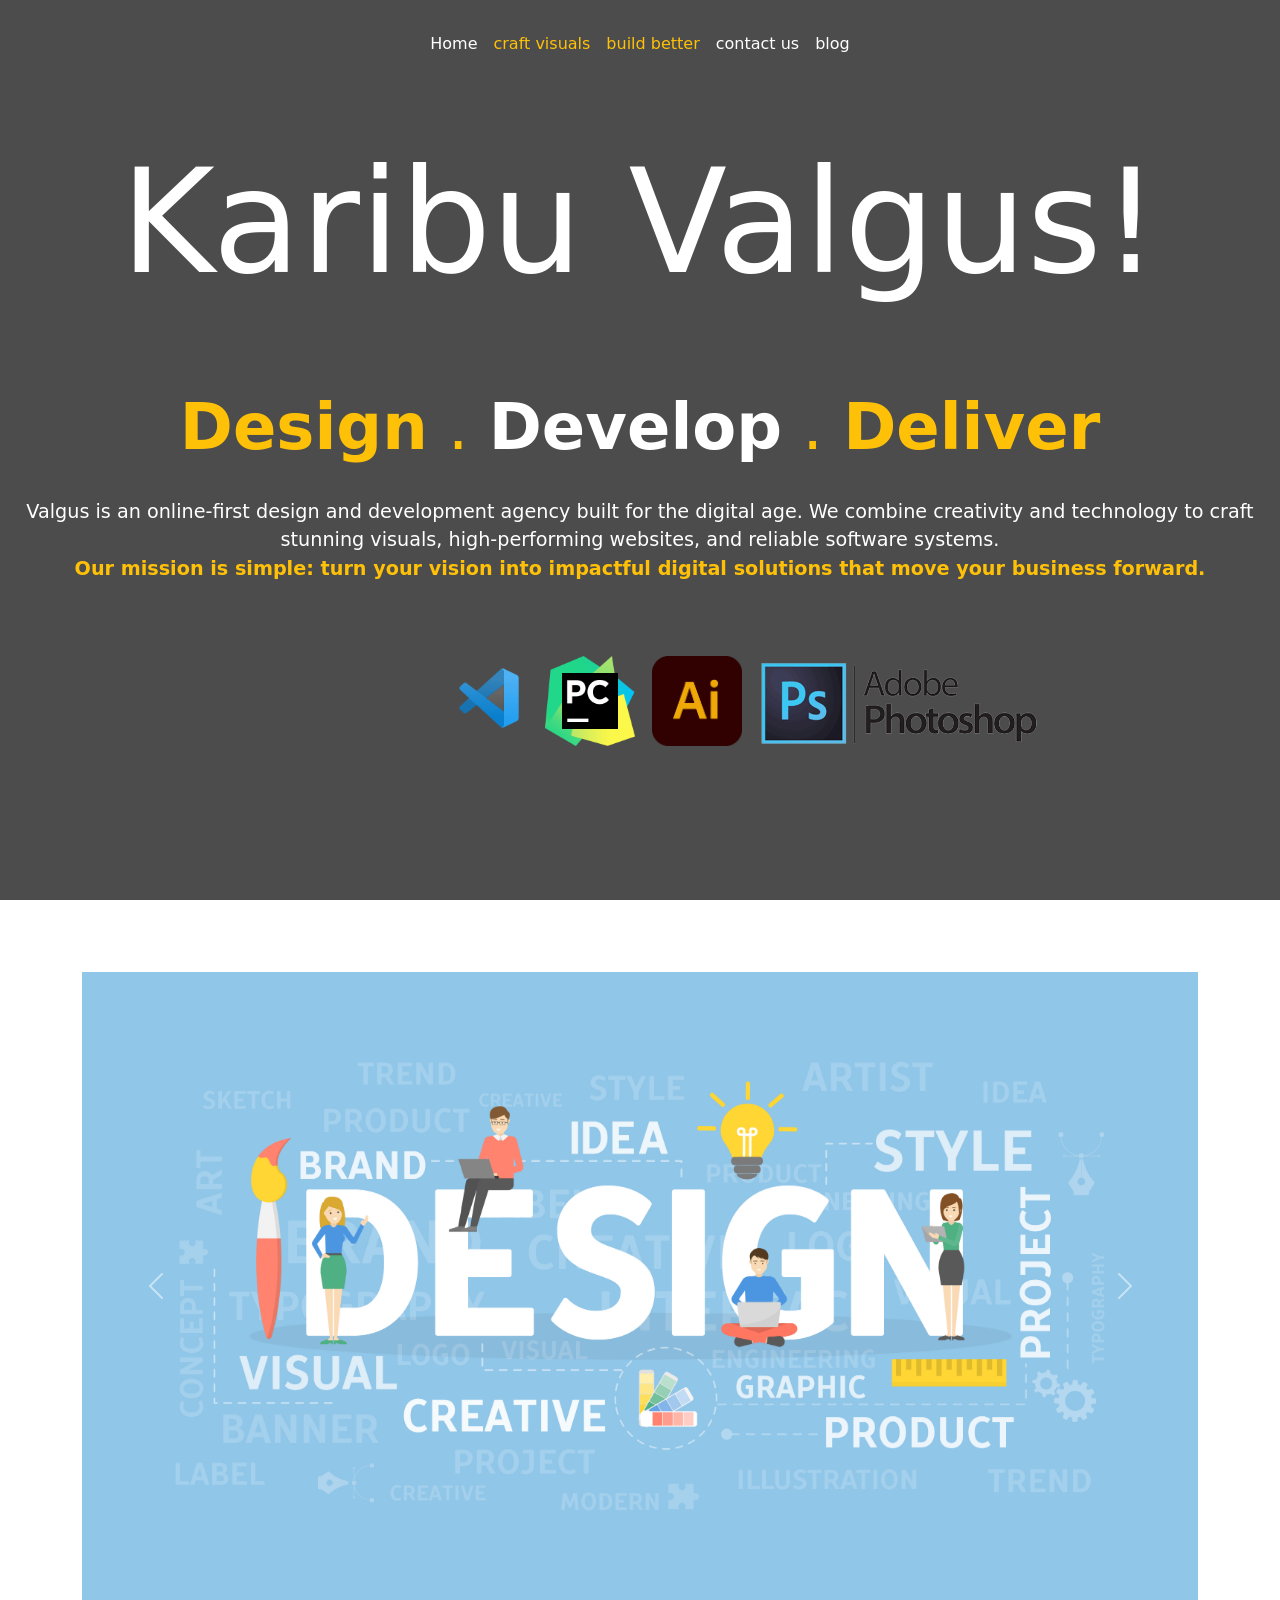
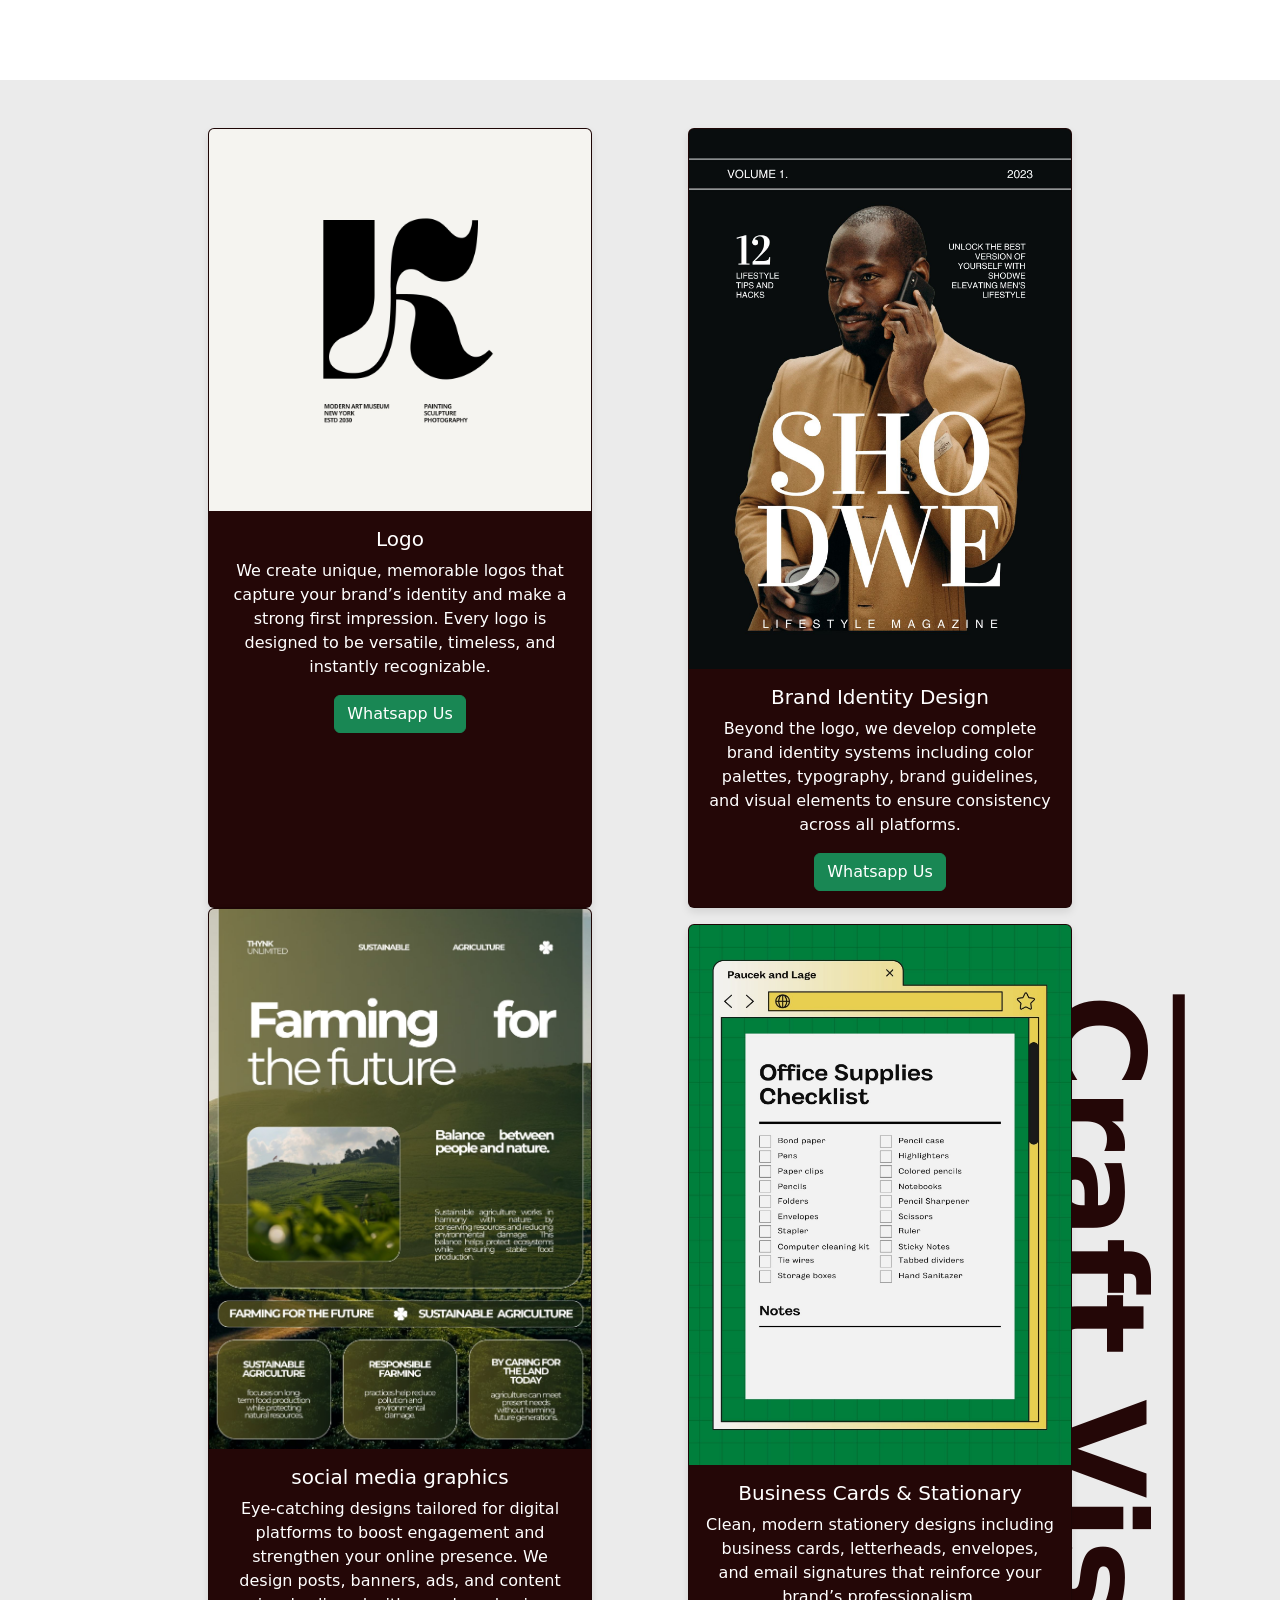
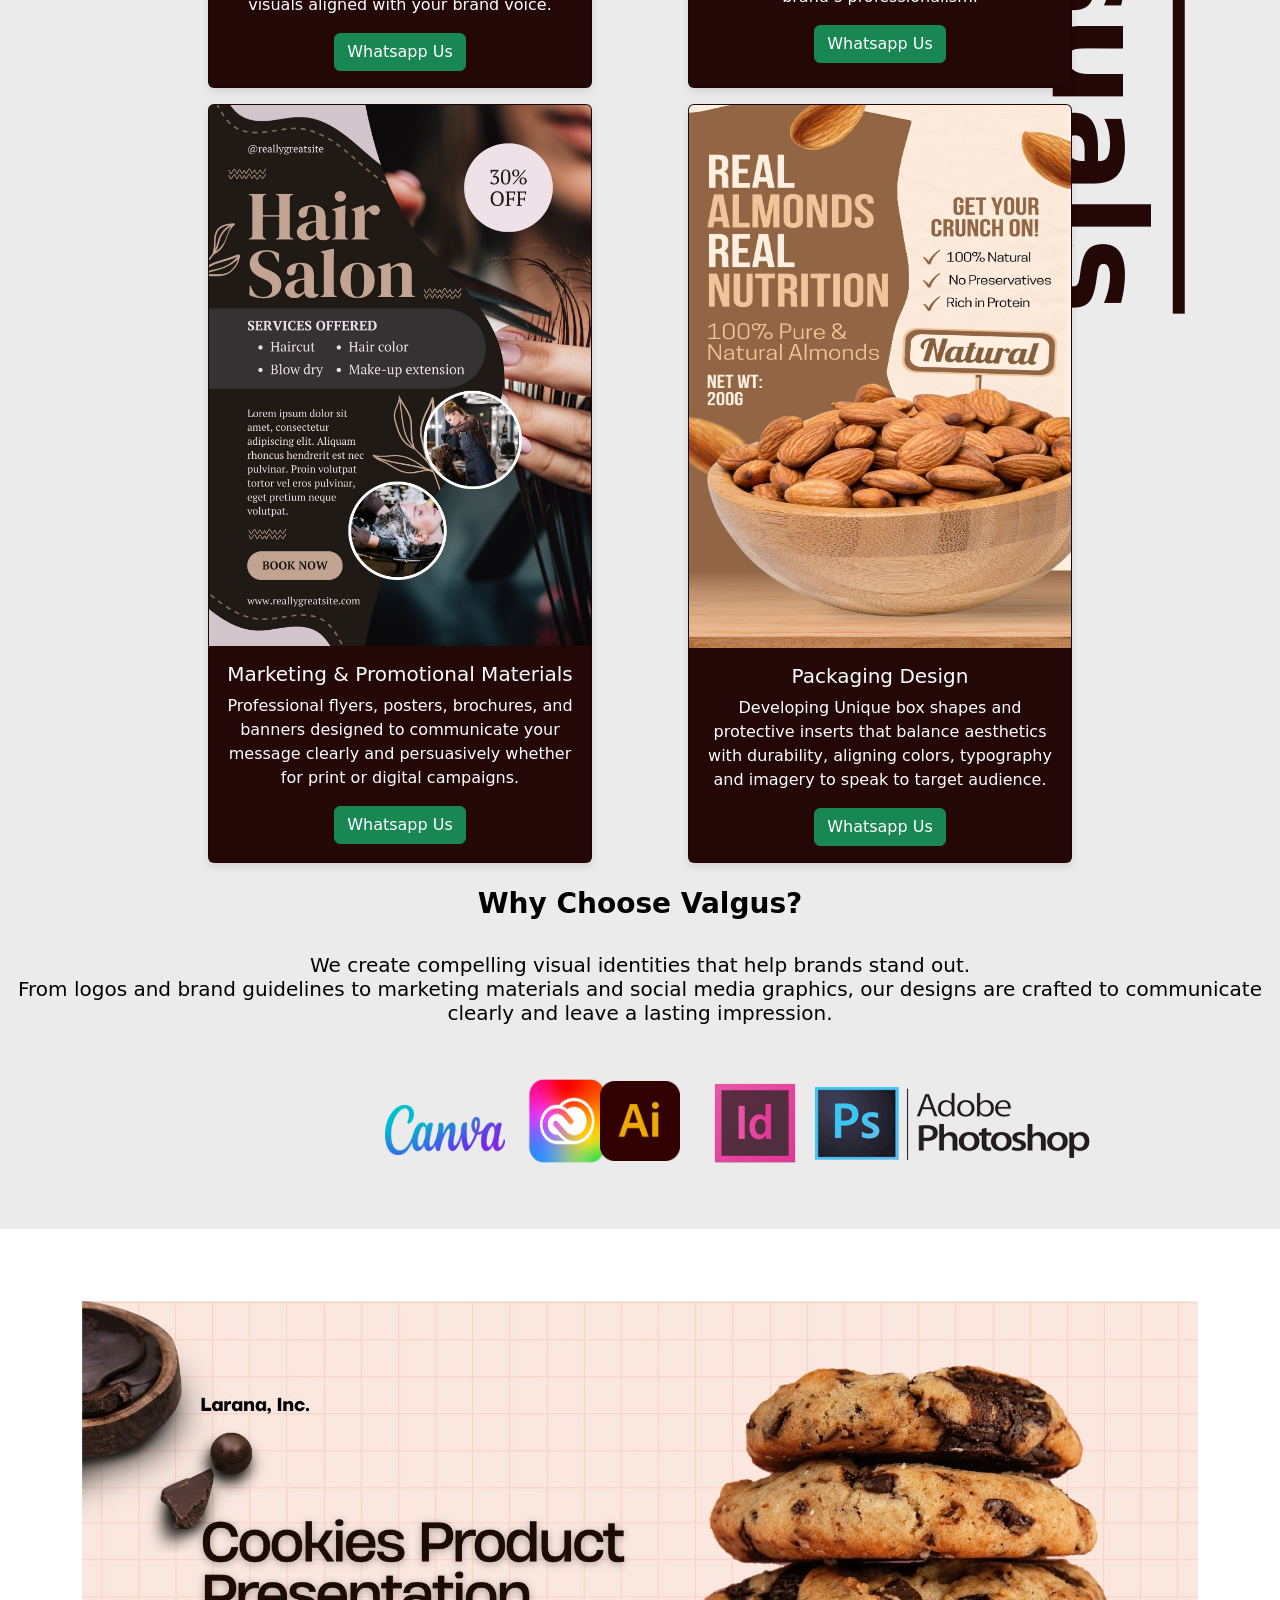
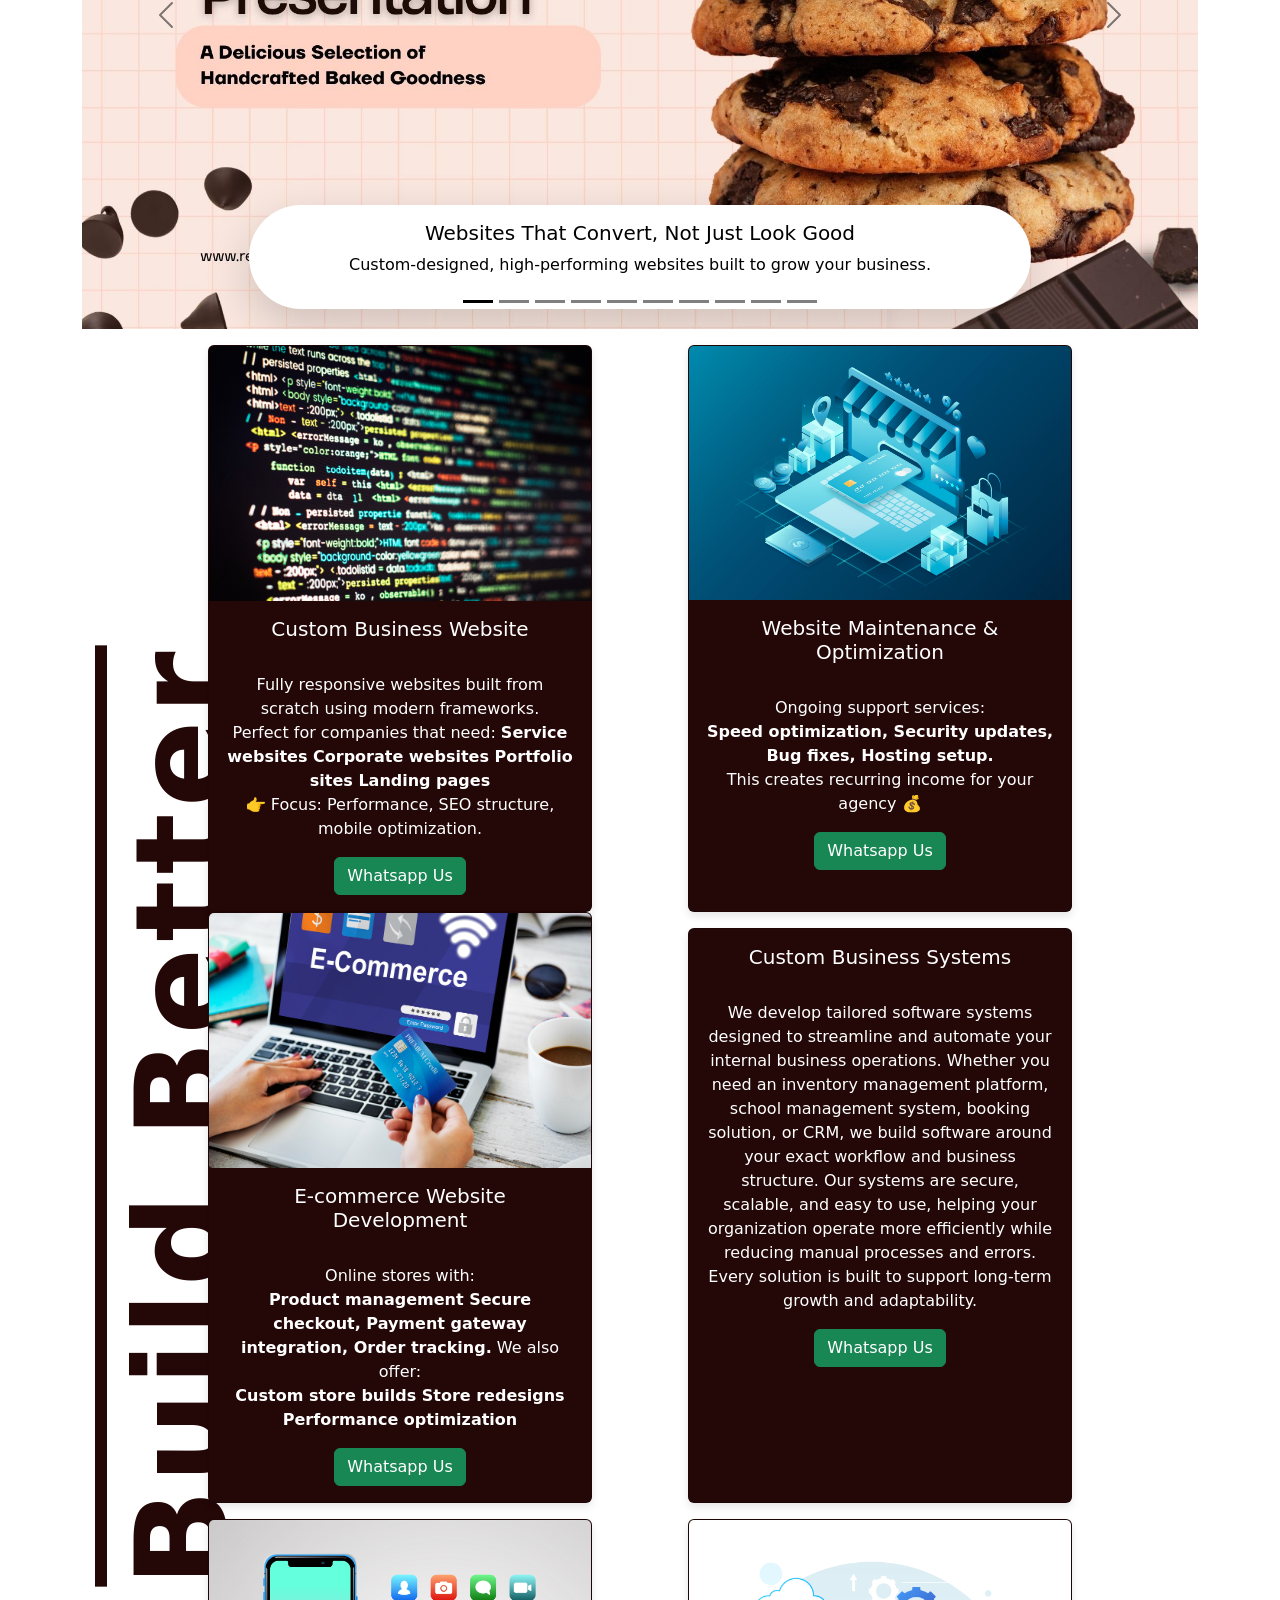
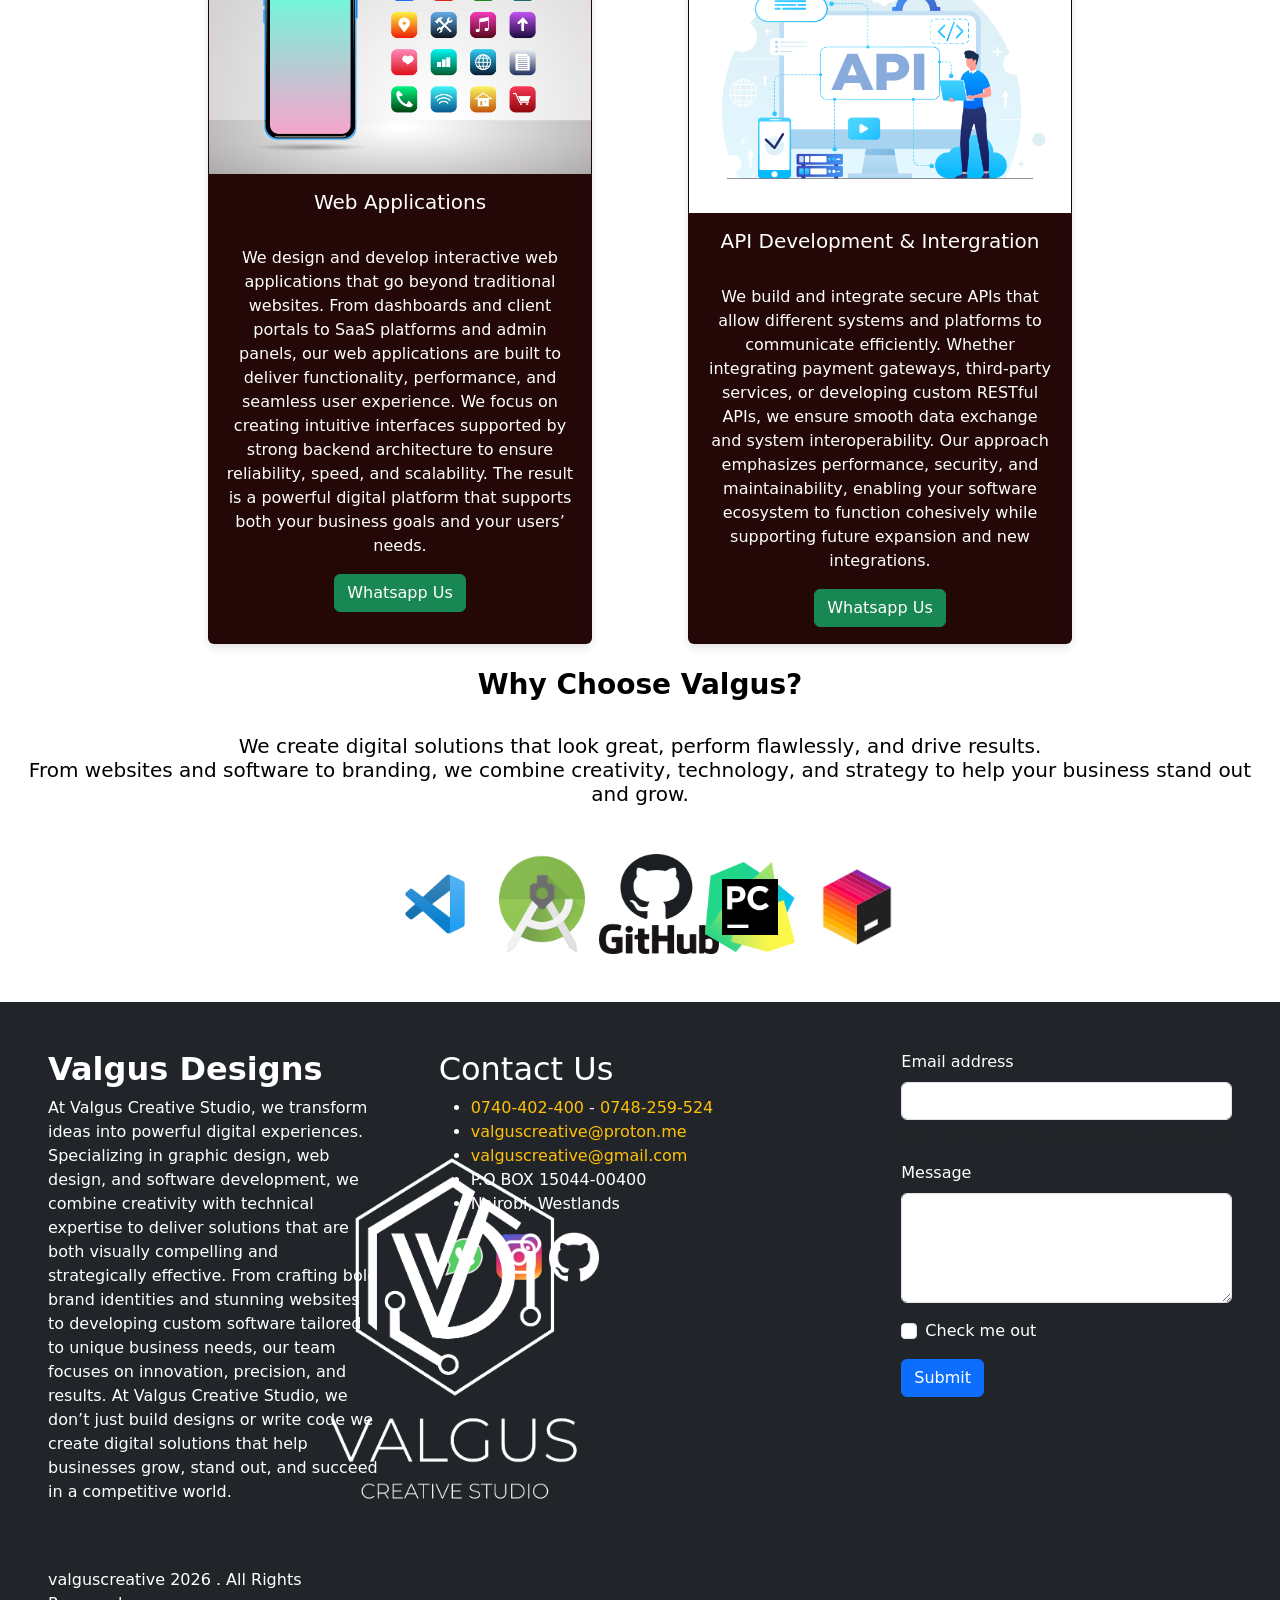
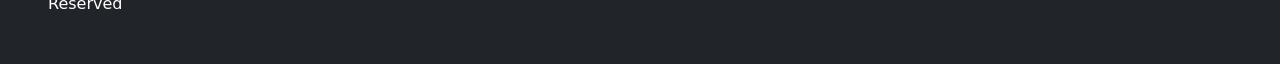
==== index.html @ db0c0e90 "personalweb" ====
<!DOCTYPE html>
<html lang="en">
<head>
    <link rel="stylesheet" href="static/css/bootstrap.min.css">
    <link rel="stylesheet" href="static/css/custom.css">
    <meta charset="UTF-8">
    <meta name="viewport" content="width=device-width, initial-scale=1.0">
    <title>Home</title>
</head>
<link rel="shortcut icon" href="static/images/VALGUS.png" type="image/x-icon">
<body>
    <!-- start of navbar -->
     <div class="container-fluid hero-section text-center" id="home">
     <!-- <div class="container-fluid bg-success text-center"> -->
      <nav class="navbar navbar-expand-lg justify-content-center">
    <button class="navbar-toggler" type="button" data-bs-toggle="collapse" data-bs-target="#navbarSupportedContent" aria-controls="navbarSupportedContent" aria-expanded="false" aria-label="Toggle navigation">
      <span class="navbar-toggler-icon"></span>
    </button>
    <div class="collapse navbar-collapse justify-content-center" id="navbarSupportedContent">
      <ul class="navbar-nav justify-content-center mb-2 mb-lg-0 mt-3">
    
        <li class="nav-item nav-hover">
          <a class="nav-link active text-white" aria-current="page" href="#home">Home</a>
        </li>
        <!-- <li class="nav-item nav-hover">
          <a class="nav-link text-white" href="#home">about us</a>
        </li> -->
      
         <li class="nav-item nav-hover">
          <a class="nav-link text-warning" href="#design">craft visuals</a>
        </li>
        <li class="nav-item nav-hover">
          <a class="nav-link text-warning" href="#develop">build better</a>
        </li>

        <li class="nav-item nav-hover">
          <a class="nav-link text-white" href="#contact">contact us</a>
        </li>

        <li class="nav-item nav-hover">
          <a class="nav-link text-white" href="vblog.html">blog</a>
        </li>
        
        
      </ul>
      <!-- <form class="d-flex" role="search">
        <input class="form-control me-2" type="search" placeholder="Search" aria-label="Search"/>
        <button class="btn btn-outline-light" type="submit">Search</button>
      </form> -->
    </div>

</nav>
</nav>

    <!-- end of navbar -->
    
  <!-- <div class="container-fluid mt-3 text-black bg-light text-center py-5 title-cus"> -->
                <h1>Karibu Valgus!<h1>
                <h3 class="text-warning"><b>Design</b> . <b class="text-white">Develop</b> . <b>Deliver</b></h3><br>
                <p>Valgus is an online-first design and development agency built for the digital age.
                We combine creativity and technology to craft stunning visuals, high-performing websites, and reliable software systems. <br> <b class="text-warning"> Our mission is simple: turn your vision into impactful digital solutions that move your business forward.</b></p><br><br>
                         
        <div class="row justify-content-center">
            
            <div class="col-1 text-black text-center">
                <img src="static/images/pngegg (6).png" alt="" width="100px" height="100px">
            </div>

               <div class="col-1 text-black text-center mt-2">
                <img src="static/images/pngegg (4).png" alt="" width="90px" height="90px">
            </div>

             <div class="col-1 text-black text-center mt-2">
                <img src="static/images/Adobe-Illustrator-Icon-PNG.png" alt="" width="90px" height="90px">
            </div>

             <div class="col-1 text-black text-center">
                <img src="static/images/toppng.com-photoshop-adobe-branding-icon-png-500x200.png" alt="" width="280px" height="110px">
            </div>
            
            </div>

</div>
        </div>
        </div>
        </div>

        <div class="container-fluid bg-white text-white text-center p-5">
      <div id="carouselid" class="container carousel slide mt-2 py-3 pointer event h-100" data-bs-ride="carousel">
  <div class="carousel-inner">
     <div class="carousel-item">
    <img src="static/images/11753807_4811583.jpg" class="d-block w-100" alt="..." width="100%" height="auto">
    </div>

      <div class="carousel-item">
    <img src="static/images/Light Beige Sleek and Simple Blogger Personal Website.jpg" class="d-block w-100" alt="..." width="100%" height="auto">
    </div>

    <div class="carousel-item active">
      <img src="static/images/29243112_design.jpg" class="d-block w-100" alt="..." width="100%" height="auto">
    </div>
    
      <!-- <div class="carousel-item">
    <img src="static/images/120035.jpg" class="d-block w-100" alt="..." width="100%" height="auto">
    </div> -->

    

   
 
  </div>
  <button class="carousel-control-prev" type="button" data-bs-target="#carouselExampleAutoplaying" data-bs-slide="prev">
    <span class="carousel-control-prev-icon" aria-hidden="true"></span>
    <span class="visually-hidden">Previous</span>
  </button>
  <button class="carousel-control-next" type="button" data-bs-target="#carouselExampleAutoplaying" data-bs-slide="next">
    <span class="carousel-control-next-icon" aria-hidden="true"></span>
    <span class="visually-hidden">Next</span>
  </button>
  <!-- <button class="carousel-control-pause" type="button" data-bs-target="#carouselExampleAutoplaying" data-bs-slide="next">
    <span class="carousel-control-next-icon" aria-hidden="true"></span>
    <span class="visually-hidden">Next</span>
  </button> -->
  </div>
        </div>

   

  <section>
            <div class="container-fluid mt-3 text-black cus-bg text-center py-5 position-relative" id="design">
              
                <h2 class="vertical-title">Craft Visuals</h2>
        
        <div class="row d-flex justify-content-center">
        
  <div class="col-sm-12 mb-3 mb-sm-0 px-5" style="width: 30rem;">
    <div class="card my-card h-100 bg-maroon text-white">
  <img src="static/images/Black White Minimal Simple Bold  Modern Professional Photography Letter K Museum Logo.jpg" class="card-img-top" alt="">
      <div class="card-body">
        <h5 class="card-title">Logo</h5>
        <p class="card-text">We create unique, memorable logos that capture your brand’s identity and make a strong first impression. Every logo is designed to be versatile, timeless, and instantly recognizable.</p>
        <a href="https://wa.me/254740402400" target="_blank" class="btn btn-success">Whatsapp Us</a>
      </div>
    </div>
    </div>
  
   <div class="col-sm-12 mb-3 mb-sm-0 px-5" style="width: 30rem;">
    <div class="card my-card h-100 bg-maroon text-white">
  <img src="static/images/Black and White Fashion Magazine Cover.jpg" class="card-img-top" alt="">
      <div class="card-body">
        <h5 class="card-title">Brand Identity Design</h5>
        <p class="card-text">Beyond the logo, we develop complete brand identity systems including color palettes, typography, brand guidelines, and visual elements to ensure consistency across all platforms.</p>
        <a href="https://wa.me/254740402400" target="_blank" class="btn btn-success">Whatsapp Us</a>
      </div>
      </div>
    </div>
  

   <div class="col-sm-12 mb-3 mb-sm-0 px-5" style="width: 30rem;">
    <div class="card my-card h-100 bg-maroon text-white">
  <img src="static/images/White and Green Modern Agriculture Poster .jpg" class="card-img-top" alt="">
      <div class="card-body">
        <h5 class="card-title">social media graphics</h5>
        <p class="card-text">Eye-catching designs tailored for digital platforms to boost engagement and strengthen your online presence. We design posts, banners, ads, and content visuals aligned with your brand voice.</p>
        <a href="https://wa.me/254740402400" target="_blank" class="btn btn-success">Whatsapp Us</a>
      </div>
    </div>
  </div>
  <div class="col-sm-12 mt-3 mb-sm-0 px-5" style="width: 30rem;">
    <div class="card my-card h-100 bg-maroon text-white">
  <img src="static/images/White Black Modern with Grid Background Stationary Checklist.jpg" class="card-img-top" alt="">
      <div class="card-body">
        <h5 class="card-title">Business Cards & Stationary</h5>
        <p class="card-text">Clean, modern stationery designs including business cards, letterheads, envelopes, and email signatures that reinforce your brand’s professionalism.</p>
        <a href="https://wa.me/254740402400" target="_blank" class="btn btn-success">Whatsapp Us</a>
      </div>
    </div>
  </div>
  
   <div class="col-sm-12 mt-3 mb-sm-0 px-5" style="width: 30rem;">
    <div class="card my-card h-100 bg-maroon text-white">
  <img src="static/images/Brown and White Modern Hair Salon Flyer.jpg" class="card-img-top" alt="">
      <div class="card-body">
        <h5 class="card-title">Marketing & Promotional Materials</h5>
        <p class="card-text">Professional flyers, posters, brochures, and banners designed to communicate your message clearly and persuasively whether for print or digital campaigns.</p>
        <a href="https://wa.me/254740402400" target="_blank" class="btn btn-success">Whatsapp Us</a>
      </div>
    </div>
  </div>

   <div class="col-sm-12 mt-3 mb-sm-0 px-5" style="width: 30rem;">
    <div class="card my-card h-100 bg-maroon text-white">
  <img src="static/images/Brown Simple Almonds Resealable Pouch.jpg" class="card-img-top" alt="" height="543rem">
      <div class="card-body">
        <h5 class="card-title">Packaging Design</h5>
        <p class="card-text">Developing Unique box shapes and protective inserts that balance aesthetics with durability, aligning colors, typography and imagery to speak to target audience.</p>
        <a href="https://wa.me/254740402400" target="_blank" class="btn btn-success">Whatsapp Us</a>
      </div>
    </div>
  </div>
  </div><br>
  <h3> <b>Why Choose Valgus?</b></h3><br>
  <h5>We create compelling visual identities that help brands stand out. <br>From logos and brand guidelines to marketing materials and social media graphics, our designs are crafted to communicate clearly and leave a lasting impression.</h5><br>
     <div class="row justify-content-center">


              <div class="col-1 mt-5">
                <img src="static/images/pngegg (5).png" alt="" width="120px" height="50px">
            </div>
            
            <div class="col-1 mt-1">
                <img src="static/images/Adobe-Creative-Cloud-Logo-PNG.png" alt="" width="150px" height="120px">
            </div>

             <div class="col-1 mt-4">
                <img src="static/images/Adobe-Illustrator-Icon-PNG.png" alt="" width="80px" height="80px">
            </div>

            <!-- <div class="col-1 mt-3">
                <img src="static/images/pngwing.com.png" alt="" width="90px" height="90px">
            </div> -->

            <div class="col-1 mt-3">
                <img src="static/images/toppng.com-indesign-cs6-vector-logo-400x400.png" alt="" width="100px" height="100px">
            </div>

             <div class="col-1 mt-3">
                <img src="static/images/toppng.com-photoshop-adobe-branding-icon-png-500x200.png" alt="" width="280px" height="100px">
            </div>
            
            </div>
  </div>
  </section>
  
  <div class="container-fluid text-black bg-white text-center py-5 position-relative" id="develop">
                <h2 class="vertical-title2">Build Better</h2>
    
    <div id="carouselid" class="container carousel slide mt-2 py-3 pointer event" data-bs-ride="carousel">
      <div id="carouselExampleCaptions" class="carousel carousel-dark slide">
  <div class="carousel-indicators">
    <button type="button" data-bs-target="#carouselExampleCaptions" data-bs-slide-to="0" class="active" aria-current="true" aria-label="Slide 1"></button>
    <button type="button" data-bs-target="#carouselExampleCaptions" data-bs-slide-to="1" aria-label="Slide 2"></button>
    <button type="button" data-bs-target="#carouselExampleCaptions" data-bs-slide-to="2" aria-label="Slide 3"></button>
    <button type="button" data-bs-target="#carouselExampleCaptions" data-bs-slide-to="3" aria-label="Slide 4"></button>
    <button type="button" data-bs-target="#carouselExampleCaptions" data-bs-slide-to="4" aria-label="Slide 5"></button>
    <button type="button" data-bs-target="#carouselExampleCaptions" data-bs-slide-to="5" aria-label="Slide 6"></button>
    <button type="button" data-bs-target="#carouselExampleCaptions" data-bs-slide-to="6" aria-label="Slide 7"></button>
    <button type="button" data-bs-target="#carouselExampleCaptions" data-bs-slide-to="7" aria-label="Slide 8"></button>
    <button type="button" data-bs-target="#carouselExampleCaptions" data-bs-slide-to="8" aria-label="Slide 9"></button>
    <button type="button" data-bs-target="#carouselExampleCaptions" data-bs-slide-to="9" aria-label="Slide 10"></button>
  </div>
  <div class="carousel-inner">
    <div class="carousel-item active">
      <img src="static/images/Brown Playful Cookies Product Presentation/1.jpg" class="d-block w-100" alt="...">
      <div class="carousel-caption d-none d-md-block text-black bg-white p-3 rounded-pill shadow-lg">
        <h5>Websites That Convert, Not Just Look Good</h5>
        <p>Custom-designed, high-performing websites built to grow your business.</p>
      </div>
    </div>
    <div class="carousel-item">
      <img src="static/images/Brown Playful Cookies Product Presentation/2.jpg" class="d-block w-100" alt="...">
      <div class="carousel-caption d-none d-md-block text-black bg-white p-3 rounded-pill shadow-lg">
        <h5>Powerfull First Impressions</h5>
        <p>Clean, modern homepage layouts designed to capture attention in seconds.</p>
      </div>
    </div>
    <div class="carousel-item">
      <img src="static/images/Brown Playful Cookies Product Presentation/3.jpg" class="d-block w-100" alt="...">
      <div class="carousel-caption d-none d-md-block text-black bg-white p-3 rounded-pill shadow-lg">
        <h5>Build Trust through Story Telling</h5>
        <p>Strategic About pages that communicate your mission, values, and credibility./p>
      </div>
    </div>
     <div class="carousel-item">
      <img src="static/images/Brown Playful Cookies Product Presentation/4.jpg" class="d-block w-100" alt="...">
      <div class="carousel-caption d-none d-md-block text-black bg-white p-3 rounded-pill shadow-lg">
        <h5>Clear. Persuasive. Action-Driven</h5>
        <p>Service pages structured to convert visitors into paying clients.</p>
      </div>
    </div>
     <div class="carousel-item">
      <img src="static/images/Brown Playful Cookies Product Presentation/5.jpg" class="d-block w-100" alt="...">
      <div class="carousel-caption d-none d-md-block text-black bg-white p-3 rounded-pill shadow-lg">
        <h5>Seamless Online Shopping Experience</h5>
        <p>Fast, secure, and user-friendly portfolio pages that increase sales.</p>
      </div>
    </div>
     <div class="carousel-item">
      <img src="static/images/Brown Playful Cookies Product Presentation/6.jpg" class="d-block w-100" alt="...">
      <div class="carousel-caption d-none d-md-block text-black bg-white p-3 rounded-pill shadow-lg">
        <h5>Perfect on every Screen</h5>
        <p>Fully responsive websites optimized for mobile, tablet, and desktop.</p>
      </div>
    </div>
     <div class="carousel-item">
      <img src="static/images/Brown Playful Cookies Product Presentation/7.jpg" class="d-block w-100" alt="...">
      <div class="carousel-caption d-none d-md-block text-black bg-white p-3 rounded-pill shadow-lg">
        <h5>Fast Websites win Customers</h5>
        <p>Optimized performance for better user experience and higher Google rankings.</p>
      </div>
    </div>
     <div class="carousel-item">
      <img src="static/images/Brown Playful Cookies Product Presentation/8.jpg" class="d-block w-100" alt="...">
      <div class="carousel-caption d-none d-md-block text-black bg-white p-3 rounded-pill shadow-lg">
        <h5>On-going Support you can rely on</h5>
        <p>Security updates, backups, and technical support handled for you.</p>
      </div>
    </div>
     <div class="carousel-item">
      <img src="static/images/Brown Playful Cookies Product Presentation/9.jpg" class="d-block w-100" alt="...">
      <div class="carousel-caption d-none d-md-block text-black bg-white p-3 rounded-pill shadow-lg">
        <h5>Built to be Found</h5>
        <p>SEO-ready structure that helps your website rank and attract organic traffic.</p>
      </div>
    </div>
     <div class="carousel-item">
      <img src="static/images/Brown Playful Cookies Product Presentation/10.jpg" class="d-block w-100" alt="...">
      <div class="carousel-caption d-none d-md-block text-black bg-white p-3 rounded-pill shadow-lg">
        <h5>Lets Build your Website</h5>
        <p>Ready to elevate your online presence? Let’s create something powerful together.</p>
      </div>
    </div>
  </div>
  <button class="carousel-control-prev" type="button" data-bs-target="#carouselExampleCaptions" data-bs-slide="prev">
    <span class="carousel-control-prev-icon" aria-hidden="true"></span>
    <span class="visually-hidden">Previous</span>
  </button>
  <button class="carousel-control-next" type="button" data-bs-target="#carouselExampleCaptions" data-bs-slide="next">
    <span class="carousel-control-next-icon" aria-hidden="true"></span>
    <span class="visually-hidden">Next</span>
  </button>
  

</div>
</div>


<div class="row d-flex justify-content-center">

   <div class="col-sm-12 mb-3 mb-sm-0 px-5" style="width: 30rem;">
    <div class="card my-card h-100 bg-maroon text-white">
  <img src="static/images/138060.jpg" class="card-img-top" alt="" height="255px">
      <div class="card-body">
        <h5 class="card-title">Custom Business Website</h5><br>
        <p class="card-text">Fully responsive websites built from scratch using modern frameworks. <br>
Perfect for companies that need: <b>
Service websites
Corporate websites
Portfolio sites
Landing pages
</b> <br>

👉 Focus: Performance, SEO structure, mobile optimization.</p>
        <a href="https://wa.me/254740402400" target="_blank" class="btn btn-success">Whatsapp Us</a>
      </div>
    </div>
    </div>

   <div class="col-sm-12 mb-3 mb-sm-0 px-5" style="width: 30rem;">
    <div class="card my-card h-100 bg-maroon text-white">
  <img src="static/images/8626705_3955595.jpg" class="card-img-top" alt="">
      <div class="card-body">
        <h5 class="card-title">Website Maintenance & Optimization</h5><br>
        <p class="card-text">Ongoing support services:<br>
<b>Speed optimization, 
Security updates, 
Bug fixes, 
Hosting setup.</b> <br>This creates recurring income for your agency 💰
</p>
        <a href="https://wa.me/254740402400" target="_blank" class="btn btn-success">Whatsapp Us</a>
      </div>
    </div>
    </div>


  
     <div class="col-sm-12 mb-3 mb-sm-0 px-5" style="width: 30rem;">
    <div class="card my-card h-100 bg-maroon text-white">
  <img src="static/images/127604.jpg" class="card-img-top" alt="">
      <div class="card-body">
        <h5 class="card-title">E-commerce Website Development</h5><br>
        <p class="card-text">Online stores with: <br> <b>
Product management Secure checkout, 
Payment gateway integration, 
Order tracking.</b>
We also offer: <br>
<b>Custom store builds
Store redesigns
Performance optimization</b>
</p>
        <a href="https://wa.me/254740402400" target="_blank" class="btn btn-success">Whatsapp Us</a>
      </div>
    </div>
    </div>
  

  <div class="col-sm-12 mt-3 mb-sm-0 px-5" style="width: 30rem;">
    <div class="card my-card h-100 bg-maroon text-white">
  <img src="static/images/37916065_2210.i039.005.S.m004.c13.data economy isometric.jpg" class="card-img-top" alt="">
      <div class="card-body">
        <h5 class="card-title">Custom Business Systems</h5><br>
        <p class="card-text">We develop tailored software systems designed to streamline and automate your internal business operations. Whether you need an inventory management platform, school management system, booking solution, or CRM, we build software around your exact workflow and business structure. Our systems are secure, scalable, and easy to use, helping your organization operate more efficiently while reducing manual processes and errors. Every solution is built to support long-term growth and adaptability.
</p>
        <a href="https://wa.me/254740402400" target="_blank" class="btn btn-success">Whatsapp Us</a>
      </div>
    </div>
    </div>

   <div class="col-sm-12 mt-3 mb-sm-0 px-5" style="width: 30rem;">
    <div class="card my-card h-100 bg-maroon text-white">
  <img src="static/images/6208007_3213697.jpg" class="card-img-top" alt="">
      <div class="card-body">
        <h5 class="card-title">Web Applications</h5><br>
        <p class="card-text">We design and develop interactive web applications that go beyond traditional websites. From dashboards and client portals to SaaS platforms and admin panels, our web applications are built to deliver functionality, performance, and seamless user experience. We focus on creating intuitive interfaces supported by strong backend architecture to ensure reliability, speed, and scalability. The result is a powerful digital platform that supports both your business goals and your users’ needs.
</p>
        <a href="https://wa.me/254740402400" target="_blank" class="btn btn-success">Whatsapp Us</a>
      </div>
    </div>
    </div>

    <div class="col-sm-12 mt-3 mb-sm-0 px-5" style="width: 30rem;">
    <div class="card my-card h-100 bg-maroon text-white">
  <img src="static/images/25225792_7015995.jpg" class="card-img-top" alt="">
      <div class="card-body">
        <h5 class="card-title">API Development & Intergration</h5><br>
        <p class="card-text">We build and integrate secure APIs that allow different systems and platforms to communicate efficiently. Whether integrating payment gateways, third-party services, or developing custom RESTful APIs, we ensure smooth data exchange and system interoperability. Our approach emphasizes performance, security, and maintainability, enabling your software ecosystem to function cohesively while supporting future expansion and new integrations.
</p>
        <a href="https://wa.me/254740402400" target="_blank" class="btn btn-success">Whatsapp Us</a>
      </div>
    </div>
    </div>

</div><br>
<h3> <b>Why Choose Valgus?</b></h3><br>
  <h5>We create digital solutions that look great, perform flawlessly, and drive results. <br> From websites and software to branding, we combine creativity, technology, and strategy to help your business stand out and grow.</h5><br>
 <div class="row justify-content-center mt-3">
            
            <div class="col-1 text-black text-center">
                <img src="static/images/pngegg (6).png" alt="" width="100px" height="100px">
            </div>

            <div class="col-1 text-black text-center">
                <img src="static/images/ANDROID STUDIO.png" alt="" width="100px" height="100px">
            </div>

             <div class="col-1 text-black text-center">
                <img src="static/images/toppng.com-github-octocat-simplified-icon-1280x1156.png" alt="" width="120px" height="100px">
            </div>

               <div class="col-1 text-black text-center mt-2">
                <img src="static/images/pngegg (4).png" alt="" width="90px" height="90px">
            </div>

             <div class="col-1 text-black text-center mt-2">
                <img src="static/images/icons8-jetbrains-toolbox-100.png" alt="" width="90px" height="90px">
            </div>
            
            </div>

</div>

<div class="container-fluid text-black bg-dark py-5 position-relative" id="contact">
  <h2 class="vertical-title3 text-center"><a href="#home"><img src="static/images/VALGUS.png" alt="" height="350px" width="250px"></a></h2>

  <div class="row d-flex">
    <div class="col-4 mb-3 mb-sm-0 px-5 text-left text-white">
      <h2><b>Valgus Designs</b></h2>
      <p>At Valgus Creative Studio, we transform ideas into powerful digital experiences. Specializing in graphic design, web design, and software development, we combine creativity with technical expertise to deliver solutions that are both visually compelling and strategically effective. From crafting bold brand identities and stunning websites to developing custom software tailored to unique business needs, our team focuses on innovation, precision, and results. At Valgus Creative Studio, we don’t just build designs or write code we create digital solutions that help businesses grow, stand out, and succeed in a competitive world.</p><br><br>
    <footer>valguscreative 2026 . All Rights Reserved</footer>
    </div>
    

    <div class="col-4 mb-3 mb-sm-0 text-left text-white">
     <!-- unordered list -->    
      <h2>Contact Us</h2>
      <ul>
        <li><a href="tel:+254740402400" class="text-warning text-decoration-none">0740-402-400</a> - <a href="tel:+254748259524" class="text-warning text-decoration-none">0748-259-524</a></li>
        <li><a href="mailto:valguscreative@proton.me" class="text-warning text-decoration-none">valguscreative@proton.me</a></li>
        <li><a href="mailto:valguscreative@gmail.com" class="text-warning text-decoration-none">valguscreative@gmail.com</a></li>
        <li>P.O BOX 15044-00400</li>
        <li>Nairobi, Westlands</li>
        
      </ul>
      <a href="https://wa.me/254740402400" target="_blank"><img src="static/images/pngegg (1).png" alt="" height="50px"></a>
      <a href="https://www.instagram.com/valguscreative/" target="_blank"><img src="static/images/instagram (1).png" alt="" height="50px"></a>
      <a href="https://github.com/ommassette" target="_blank"><img src="static/images/pngegg.png" alt="" height="50px"></a>

    </div>
    
    
    <div class="col-4 mb-3 mb-sm-0 px-5 text-left text-white">
      <form>
  <div class="mb-3">
    <label for="exampleInputEmail1" class="form-label">Email address</label>
    <input type="email" class="form-control" id="exampleInputEmail1" aria-describedby="emailHelp">
    <div id="emailHelp" class="form-text">We'll never share your email with anyone else.</div>
  </div>
  <div class="mb-3">
    <label for="message" class="form-label">Message</label>
    <textarea class="form-control" id="message" rows="4" required></textarea>
  </div>
  <div class="mb-3 form-check">
    <input type="checkbox" class="form-check-input" id="exampleCheck1">
    <label class="form-check-label" for="exampleCheck1">Check me out</label>
  </div>
  <button type="submit" class="btn btn-primary">Submit</button>
</form>


    </div>








  </div>

</div>

         
    






    <script src="static/js/bootstrap.bundle.min.js"></script>
</body>
</html>
---- static/css/custom.css ----
.vertical-title {
    position: absolute;       
    right: 0;               
    top: 50%;                
    transform: translateY(-50%); 
    writing-mode: vertical-lr;   
    text-orientation: mixed;    
    font-size: 8rem;           
    font-weight: bold;
    color: rgb(36, 7, 7);
    padding-left: 1rem;   
    text-decoration-line: overline;     
}
.bg-maroon{
    background-color: rgb(36, 7, 7);
}
.nav-hover :hover{
    background-color: rgba(245, 245, 220, 0.4);
}
.title-cus h1{
    font-size: 8rem;
    color: rgb(36, 7, 7);
}
.title-cus p{
font-size: 1.2rem;
}
.title-cus h2{
    font-size: 8rem;
    color: rgb(36, 7, 7);
}
.vertical-title2{
  position: absolute;
  left:0;   
  top: 50%;
  transform: translateY(-50%) rotate(180deg);
  writing-mode: vertical-rl;
  font-size: 8rem;
  font-weight: bold;
  letter-spacing: 6px;
  color: rgb(36, 7, 7);
  text-decoration-line: overline;
}
.vertical-title3{
  position: absolute;       
    right: 0;                  
    top: 50%;                 
    transform: translateY(-50%); 
    writing-mode: vertical-rl;  
    text-orientation: mixed;     
    font-size: 5rem;          
    font-weight: bold;
    color: white;
    margin-right: 700px; 
}

  .my-card {
    
    transition: transform 0.8s ease, box-shadow 0.3s ease;
  
    box-shadow: 0 4px 8px rgba(0,0,0,0.1);
  }

  .my-card:hover {
    
    transform: scale(1.1);
   
    box-shadow: 0 8px 16px rgba(0,0,0,0.2);
   
    z-index: 1;
  }
.hero-section {
    background-image: url("https://cdn.prod.website-files.com/631492df65cd5321245d33e8/64e82e88ad1f15554ee61602_cms%20blog%201.jpg");
    background-size: cover;
    background-position: center;
    background-repeat: no-repeat;
    min-height: 100vh;
    position: relative;
    color: white;
}
.hero-section::before {
    content: "";
    position: absolute;
    top: 0;
    left: 0;
    right: 0;
    bottom: 0;
    background: rgba(0, 0, 0, 0.7); 
    z-index: 1;
}

.hero-section > * {
    position: relative;
    z-index: 2;
}
.navbar {
    background: transparent !important;
}
.hero-section h1{
  font-size: 9rem;
  padding-top: 4rem;
}
.hero-section h3{
  font-size: 4rem;
}
.hero-section p{
  font-size: 1.2rem;
}
.cus-bg{
  background-color: rgba(156, 156, 156, 0.2);
}
.hero-section2 {
    background-size: cover;
    background-position: center;
    background-repeat: no-repeat;
    min-height: 100vh;
    position: relative;
    color: white;
}
.hero-section2::before {
    content: "";
    position: absolute;
    top: 0;
    left: 0;
    right: 0;
    bottom: 0;

    z-index: 1;
}

.hero-section2 > * {
    position: relative;
    z-index: 2;
}
.hero-section2 h1{
  font-size: 5rem;
  padding-top: 1rem;
}
.hero-section2 h3{
  font-size: 3rem;
}
.hero-section2 p{
  font-size: 1.4rem;
}
.nav-hover2 :hover{
    background-color: rgba(0, 0, 0, 0.5);
}
.my-link {
  color: black; /* Default color */
  transition: color 0.3s ease; /* Smooth transition for the color change */
}

.my-link:hover {
  color: orange; /* Color on hover */
}
.blog-text h1{
font-size: 5rem;
color: blue;
}
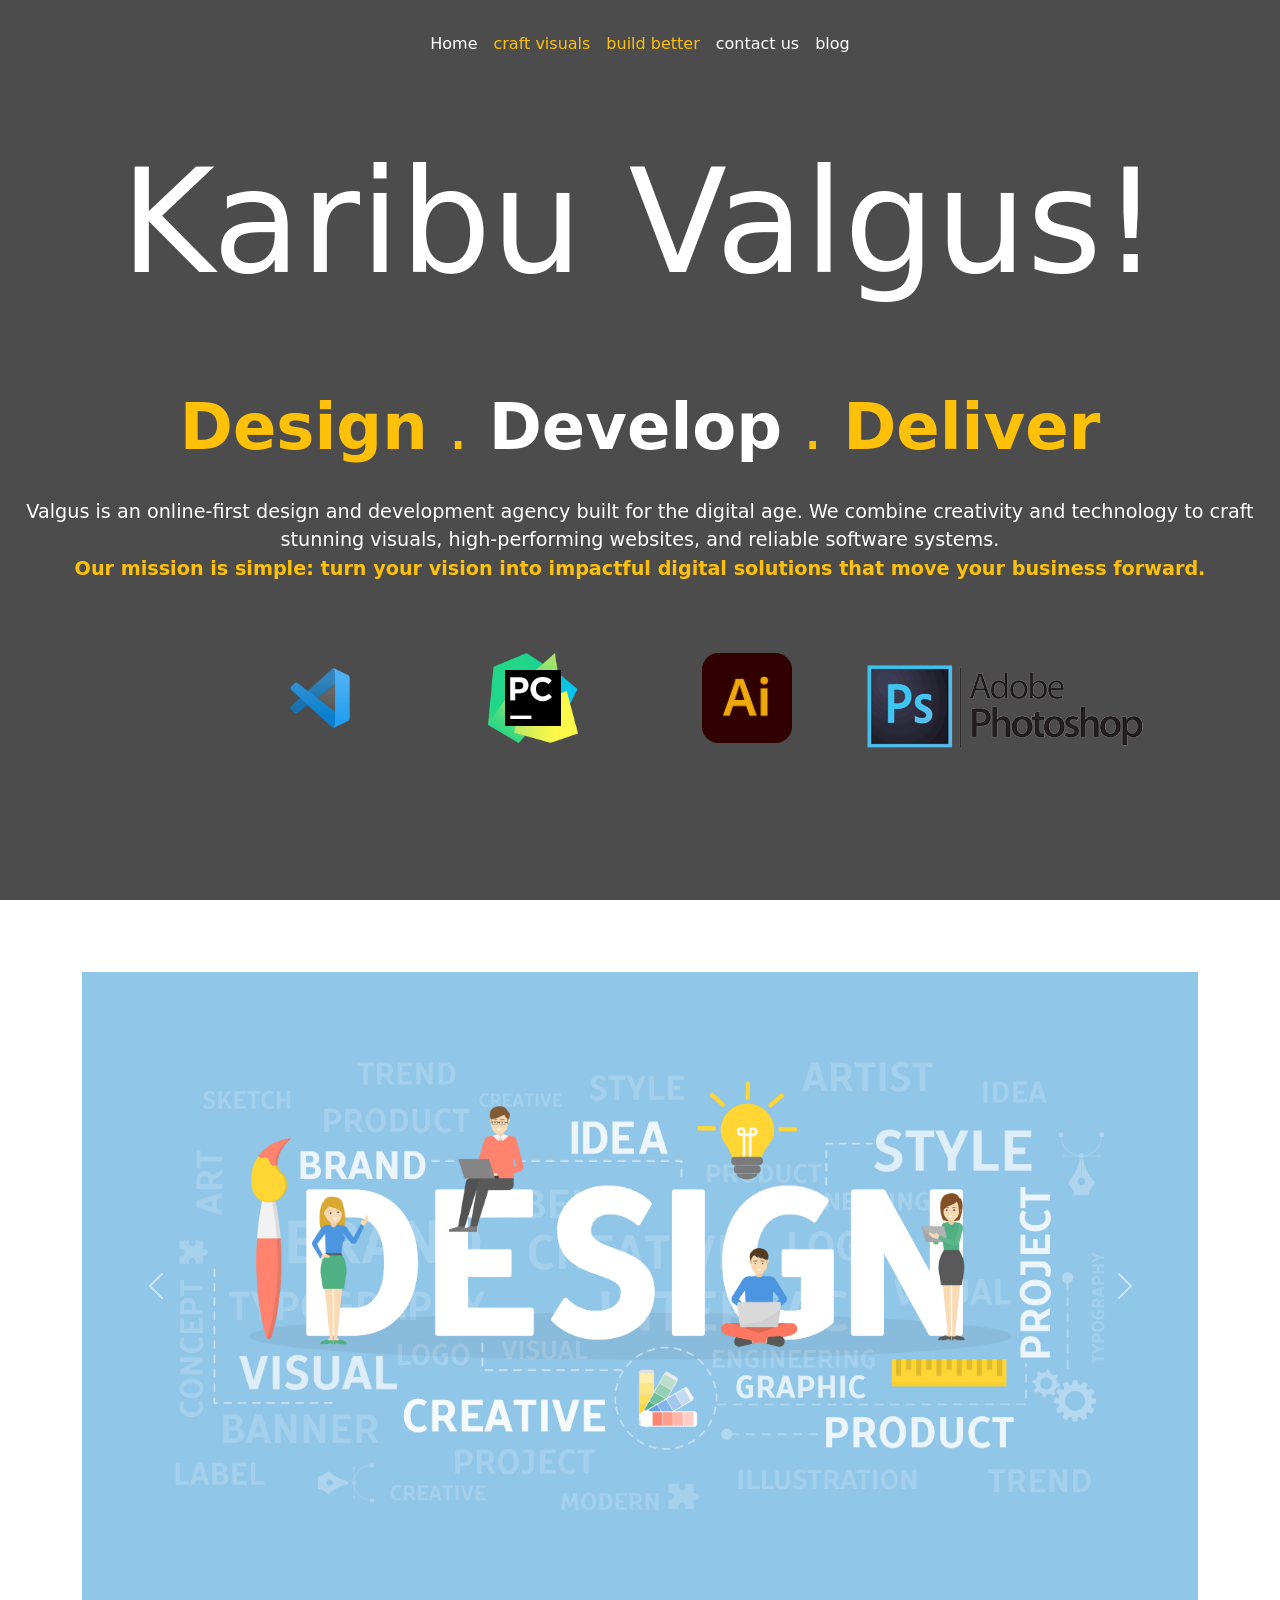
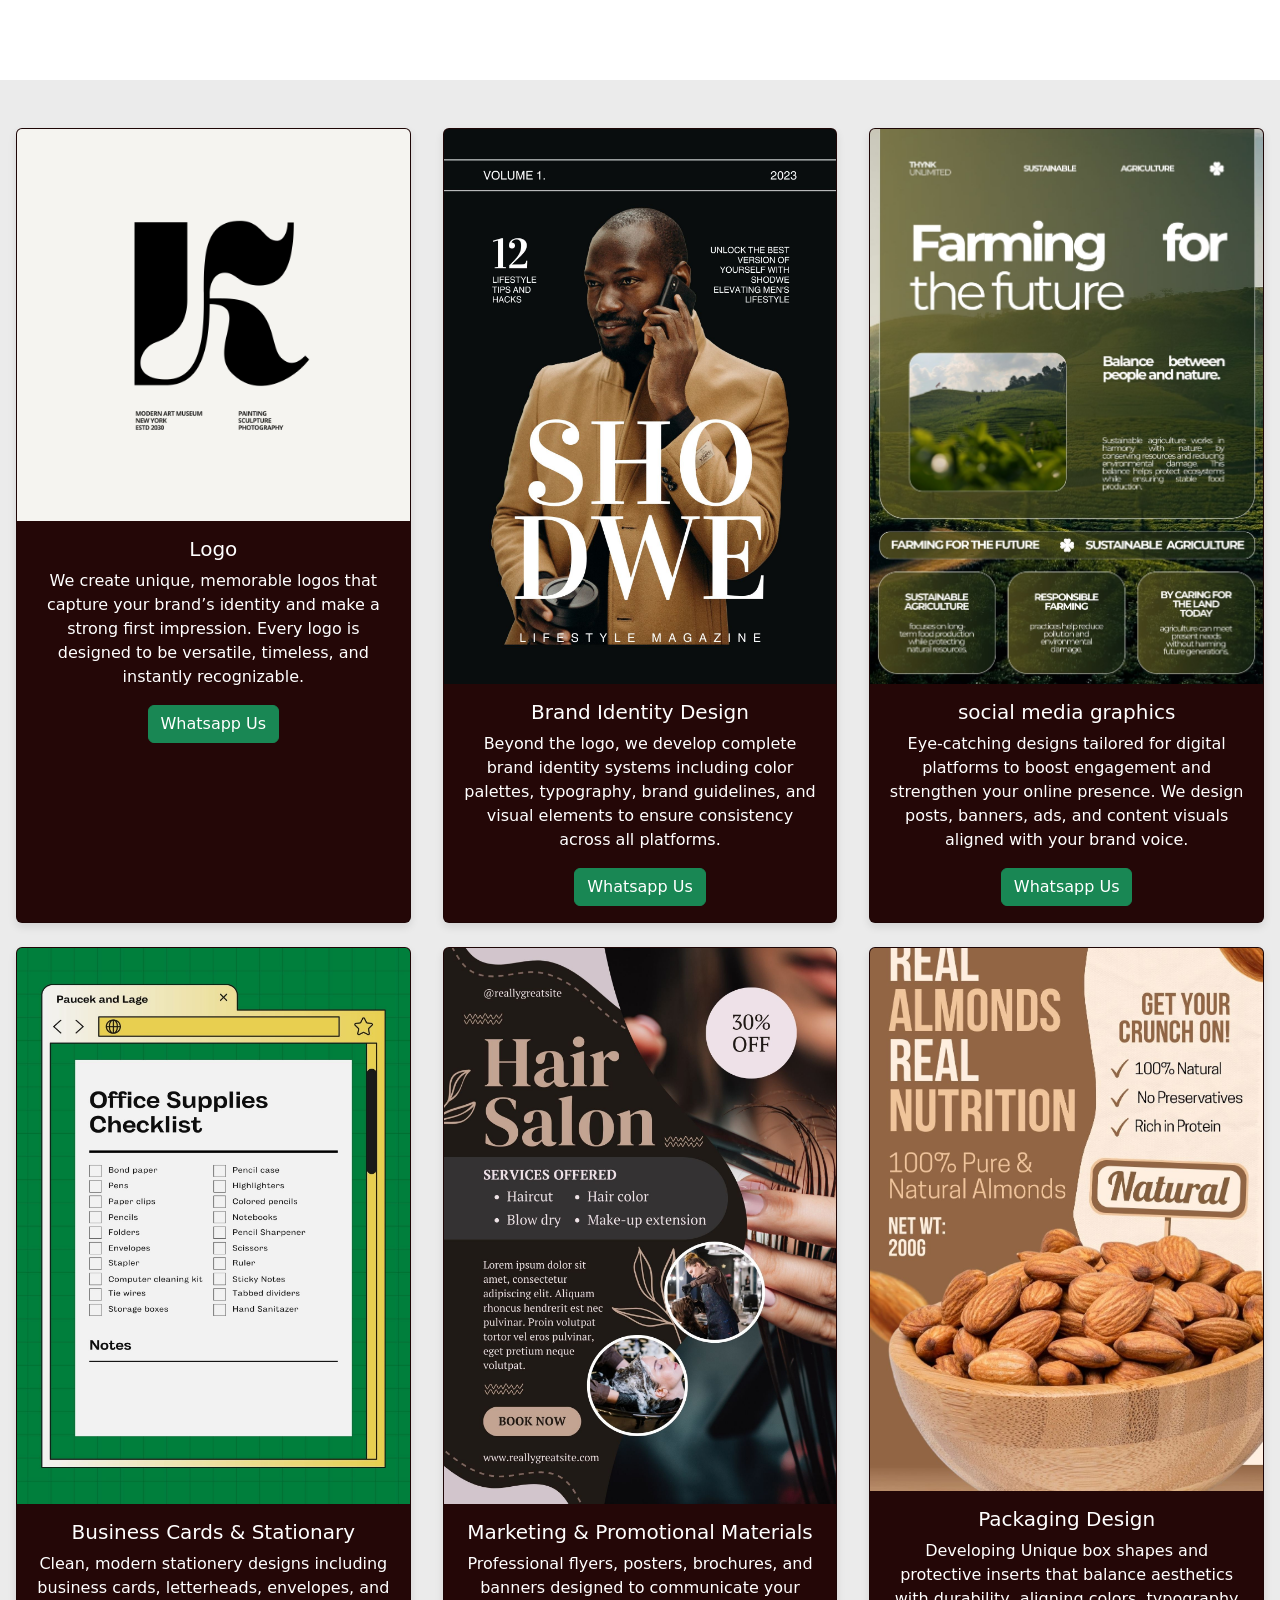
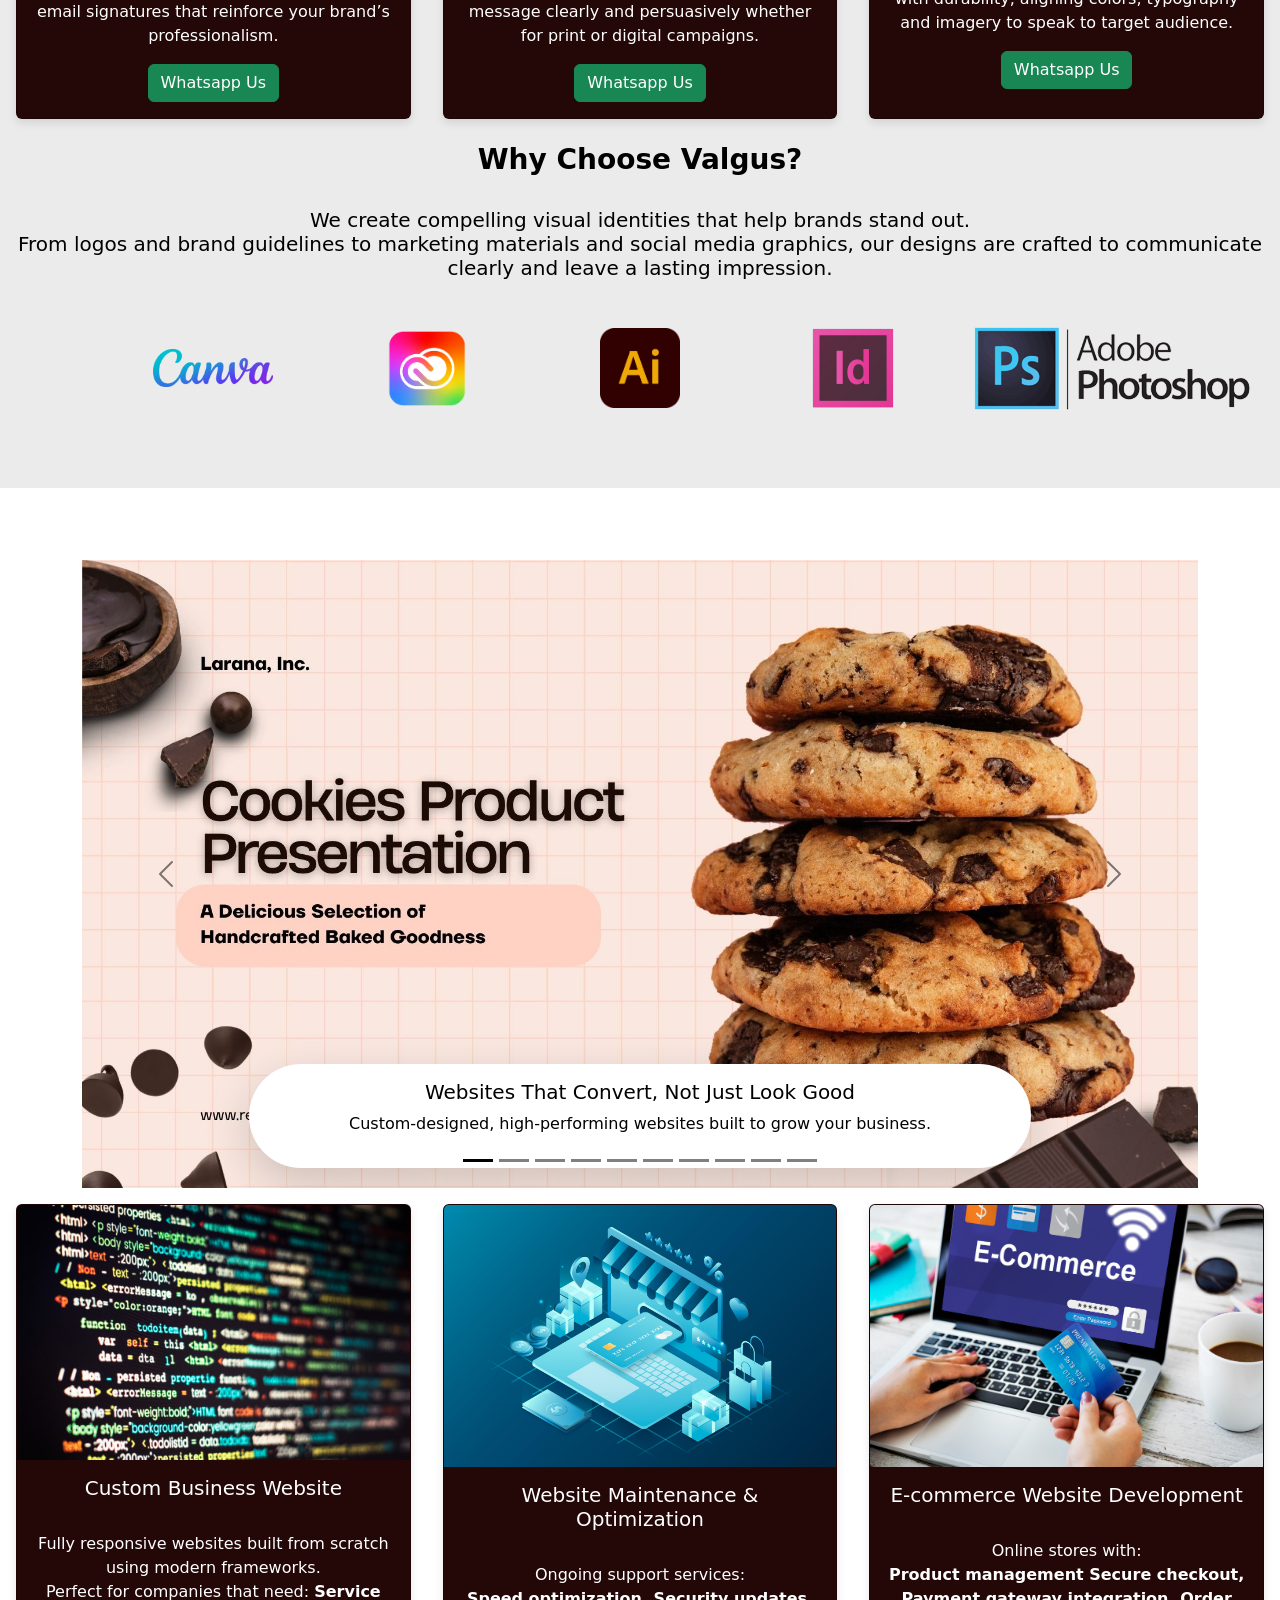
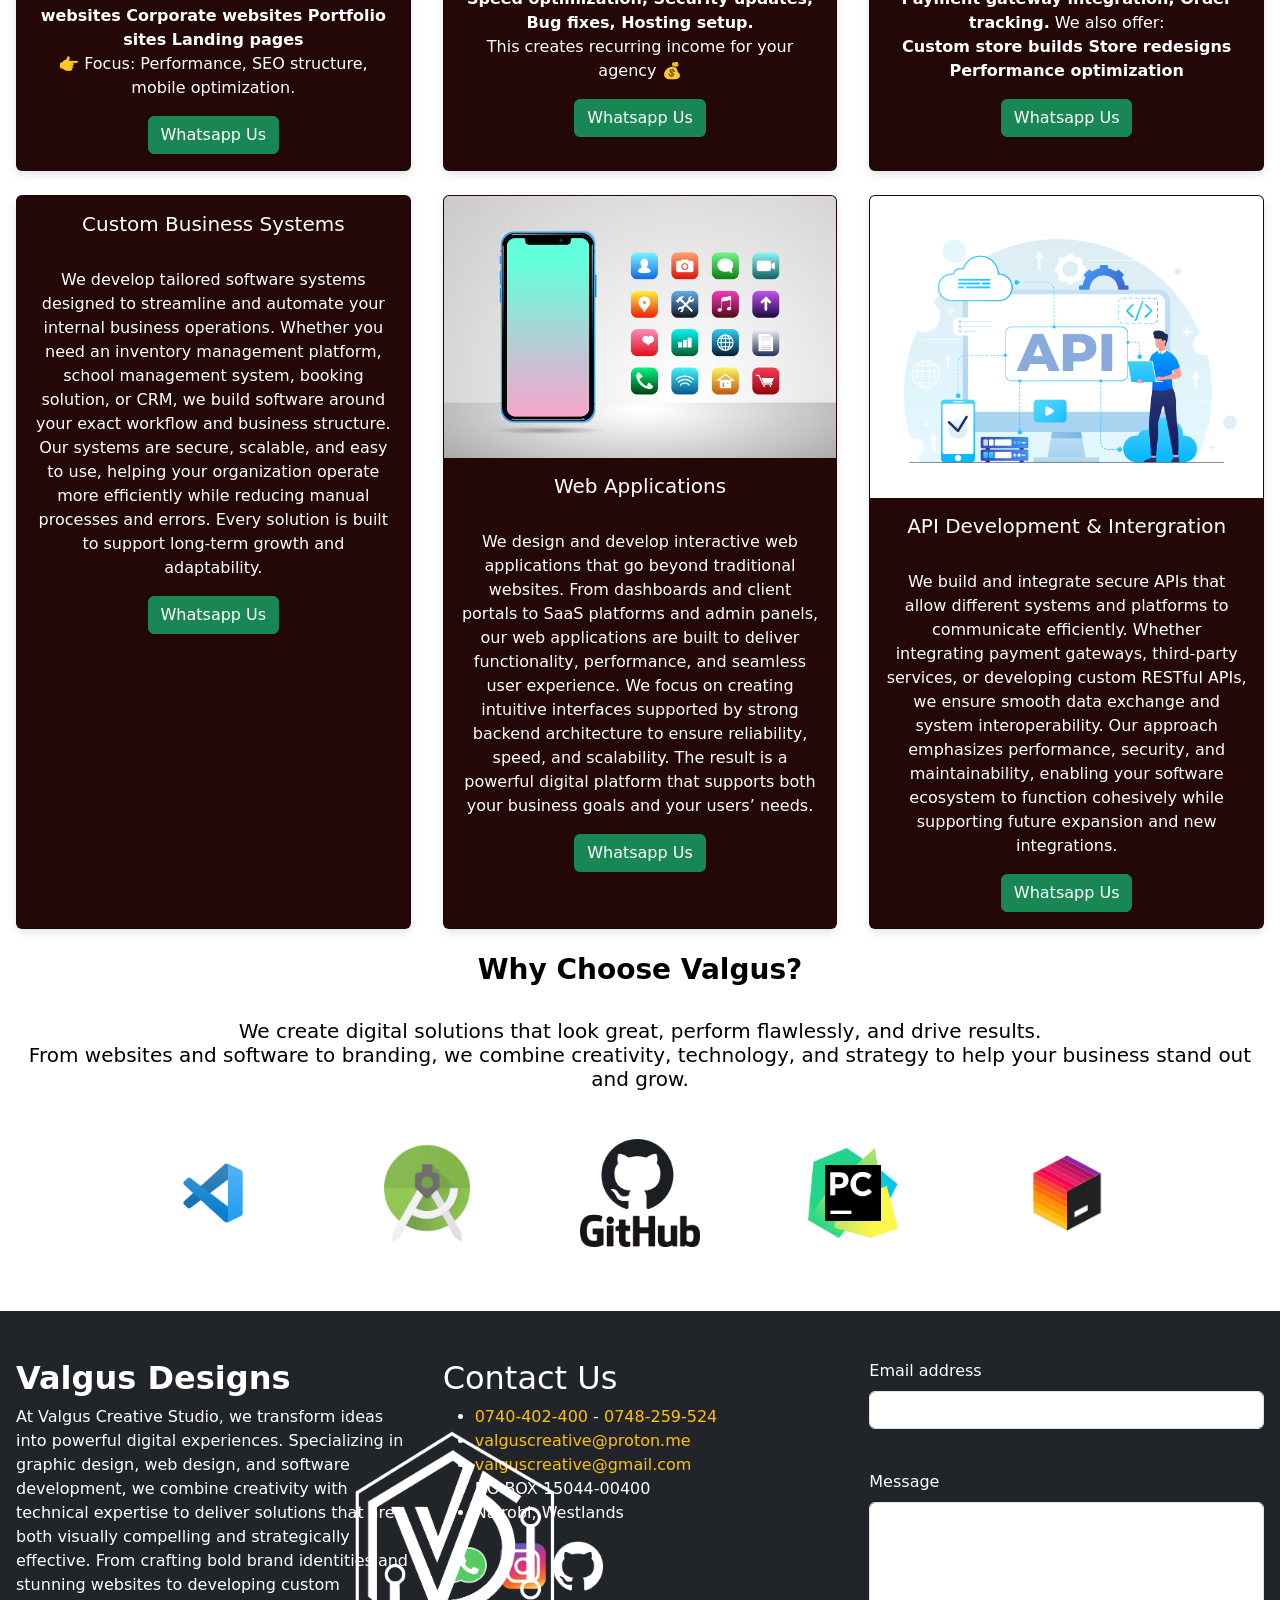
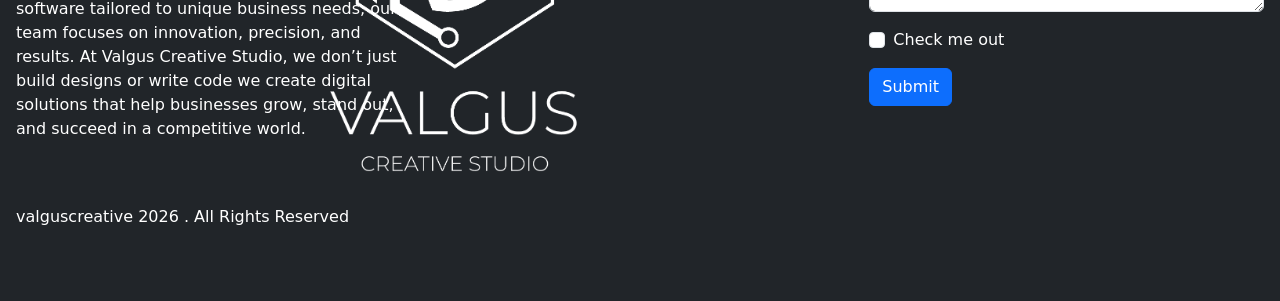
==== commit aa0b975a: "personalwebsite" ====
--- a/index.html
+++ b/index.html
@@ -60,22 +60,22 @@
                 <p>Valgus is an online-first design and development agency built for the digital age.
                 We combine creativity and technology to craft stunning visuals, high-performing websites, and reliable software systems. <br> <b class="text-warning"> Our mission is simple: turn your vision into impactful digital solutions that move your business forward.</b></p><br><br>
                          
-        <div class="row justify-content-center">
+        <div class="row justify-content-center align-items-center">
             
-            <div class="col-1 text-black text-center">
-                <img src="static/images/pngegg (6).png" alt="" width="100px" height="100px">
-            </div>
-
-               <div class="col-1 text-black text-center mt-2">
-                <img src="static/images/pngegg (4).png" alt="" width="90px" height="90px">
-            </div>
-
-             <div class="col-1 text-black text-center mt-2">
-                <img src="static/images/Adobe-Illustrator-Icon-PNG.png" alt="" width="90px" height="90px">
-            </div>
-
-             <div class="col-1 text-black text-center">
-                <img src="static/images/toppng.com-photoshop-adobe-branding-icon-png-500x200.png" alt="" width="280px" height="110px">
+            <div class="col-6 col-md-2 text-black text-center mb-3">
+                <img src="static/images/pngegg (6).png" alt="" class="img-fluid" style="max-width: 100px;">
+            </div>
+
+               <div class="col-6 col-md-2 text-black text-center mb-3">
+                <img src="static/images/pngegg (4).png" alt="" class="img-fluid" style="max-width: 90px;">
+            </div>
+
+             <div class="col-6 col-md-2 text-black text-center mb-3">
+                <img src="static/images/Adobe-Illustrator-Icon-PNG.png" alt="" class="img-fluid" style="max-width: 90px;">
+            </div>
+
+             <div class="col-6 col-md-2 text-black text-center">
+                <img src="static/images/toppng.com-photoshop-adobe-branding-icon-png-500x200.png" alt="" class="img-fluid" style="max-width: 280px;">
             </div>
             
             </div>
@@ -89,15 +89,15 @@
       <div id="carouselid" class="container carousel slide mt-2 py-3 pointer event h-100" data-bs-ride="carousel">
   <div class="carousel-inner">
      <div class="carousel-item">
-    <img src="static/images/11753807_4811583.jpg" class="d-block w-100" alt="..." width="100%" height="auto">
+    <img src="static/images/11753807_4811583.jpg" class="d-block w-100 img-fluid" alt="...">
     </div>
 
       <div class="carousel-item">
-    <img src="static/images/Light Beige Sleek and Simple Blogger Personal Website.jpg" class="d-block w-100" alt="..." width="100%" height="auto">
+    <img src="static/images/Light Beige Sleek and Simple Blogger Personal Website.jpg" class="d-block w-100 img-fluid" alt="...">
     </div>
 
     <div class="carousel-item active">
-      <img src="static/images/29243112_design.jpg" class="d-block w-100" alt="..." width="100%" height="auto">
+      <img src="static/images/29243112_design.jpg" class="d-block w-100 img-fluid" alt="...">
     </div>
     
       <!-- <div class="carousel-item">
@@ -129,13 +129,13 @@
   <section>
             <div class="container-fluid mt-3 text-black cus-bg text-center py-5 position-relative" id="design">
               
-                <h2 class="vertical-title">Craft Visuals</h2>
+                <!-- <h2 class="vertical-title">Craft Visuals</h2> -->
         
-        <div class="row d-flex justify-content-center">
+        <div class="row d-flex justify-content-center g-4">
         
-  <div class="col-sm-12 mb-3 mb-sm-0 px-5" style="width: 30rem;">
-    <div class="card my-card h-100 bg-maroon text-white">
-  <img src="static/images/Black White Minimal Simple Bold  Modern Professional Photography Letter K Museum Logo.jpg" class="card-img-top" alt="">
+  <div class="col-sm-12 col-md-6 col-lg-4 px-3">
+    <div class="card my-card h-100 bg-maroon text-white">
+  <img src="static/images/Black White Minimal Simple Bold  Modern Professional Photography Letter K Museum Logo.jpg" class="card-img-top img-fluid" alt="">
       <div class="card-body">
         <h5 class="card-title">Logo</h5>
         <p class="card-text">We create unique, memorable logos that capture your brand’s identity and make a strong first impression. Every logo is designed to be versatile, timeless, and instantly recognizable.</p>
@@ -144,9 +144,9 @@
     </div>
     </div>
   
-   <div class="col-sm-12 mb-3 mb-sm-0 px-5" style="width: 30rem;">
-    <div class="card my-card h-100 bg-maroon text-white">
-  <img src="static/images/Black and White Fashion Magazine Cover.jpg" class="card-img-top" alt="">
+   <div class="col-sm-12 col-md-6 col-lg-4 px-3">
+    <div class="card my-card h-100 bg-maroon text-white">
+  <img src="static/images/Black and White Fashion Magazine Cover.jpg" class="card-img-top img-fluid" alt="">
       <div class="card-body">
         <h5 class="card-title">Brand Identity Design</h5>
         <p class="card-text">Beyond the logo, we develop complete brand identity systems including color palettes, typography, brand guidelines, and visual elements to ensure consistency across all platforms.</p>
@@ -156,9 +156,9 @@
     </div>
   
 
-   <div class="col-sm-12 mb-3 mb-sm-0 px-5" style="width: 30rem;">
-    <div class="card my-card h-100 bg-maroon text-white">
-  <img src="static/images/White and Green Modern Agriculture Poster .jpg" class="card-img-top" alt="">
+   <div class="col-sm-12 col-md-6 col-lg-4 px-3">
+    <div class="card my-card h-100 bg-maroon text-white">
+  <img src="static/images/White and Green Modern Agriculture Poster .jpg" class="card-img-top img-fluid" alt="">
       <div class="card-body">
         <h5 class="card-title">social media graphics</h5>
         <p class="card-text">Eye-catching designs tailored for digital platforms to boost engagement and strengthen your online presence. We design posts, banners, ads, and content visuals aligned with your brand voice.</p>
@@ -166,9 +166,9 @@
       </div>
     </div>
   </div>
-  <div class="col-sm-12 mt-3 mb-sm-0 px-5" style="width: 30rem;">
-    <div class="card my-card h-100 bg-maroon text-white">
-  <img src="static/images/White Black Modern with Grid Background Stationary Checklist.jpg" class="card-img-top" alt="">
+  <div class="col-sm-12 col-md-6 col-lg-4 px-3">
+    <div class="card my-card h-100 bg-maroon text-white">
+  <img src="static/images/White Black Modern with Grid Background Stationary Checklist.jpg" class="card-img-top img-fluid" alt="">
       <div class="card-body">
         <h5 class="card-title">Business Cards & Stationary</h5>
         <p class="card-text">Clean, modern stationery designs including business cards, letterheads, envelopes, and email signatures that reinforce your brand’s professionalism.</p>
@@ -177,9 +177,9 @@
     </div>
   </div>
   
-   <div class="col-sm-12 mt-3 mb-sm-0 px-5" style="width: 30rem;">
-    <div class="card my-card h-100 bg-maroon text-white">
-  <img src="static/images/Brown and White Modern Hair Salon Flyer.jpg" class="card-img-top" alt="">
+   <div class="col-sm-12 col-md-6 col-lg-4 px-3">
+    <div class="card my-card h-100 bg-maroon text-white">
+  <img src="static/images/Brown and White Modern Hair Salon Flyer.jpg" class="card-img-top img-fluid" alt="">
       <div class="card-body">
         <h5 class="card-title">Marketing & Promotional Materials</h5>
         <p class="card-text">Professional flyers, posters, brochures, and banners designed to communicate your message clearly and persuasively whether for print or digital campaigns.</p>
@@ -188,9 +188,9 @@
     </div>
   </div>
 
-   <div class="col-sm-12 mt-3 mb-sm-0 px-5" style="width: 30rem;">
-    <div class="card my-card h-100 bg-maroon text-white">
-  <img src="static/images/Brown Simple Almonds Resealable Pouch.jpg" class="card-img-top" alt="" height="543rem">
+   <div class="col-sm-12 col-md-6 col-lg-4 px-3">
+    <div class="card my-card h-100 bg-maroon text-white">
+  <img src="static/images/Brown Simple Almonds Resealable Pouch.jpg" class="card-img-top img-fluid" alt="" style="height: auto; max-height: 543px; object-fit: cover;">
       <div class="card-body">
         <h5 class="card-title">Packaging Design</h5>
         <p class="card-text">Developing Unique box shapes and protective inserts that balance aesthetics with durability, aligning colors, typography and imagery to speak to target audience.</p>
@@ -201,31 +201,31 @@
   </div><br>
   <h3> <b>Why Choose Valgus?</b></h3><br>
   <h5>We create compelling visual identities that help brands stand out. <br>From logos and brand guidelines to marketing materials and social media graphics, our designs are crafted to communicate clearly and leave a lasting impression.</h5><br>
-     <div class="row justify-content-center">
-
-
-              <div class="col-1 mt-5">
-                <img src="static/images/pngegg (5).png" alt="" width="120px" height="50px">
+     <div class="row justify-content-center align-items-center">
+
+
+              <div class="col-6 col-md-2 text-center mb-3">
+                <img src="static/images/pngegg (5).png" alt="" class="img-fluid" style="max-width: 120px;">
             </div>
             
-            <div class="col-1 mt-1">
-                <img src="static/images/Adobe-Creative-Cloud-Logo-PNG.png" alt="" width="150px" height="120px">
-            </div>
-
-             <div class="col-1 mt-4">
-                <img src="static/images/Adobe-Illustrator-Icon-PNG.png" alt="" width="80px" height="80px">
+            <div class="col-6 col-md-2 text-center mb-3">
+                <img src="static/images/Adobe-Creative-Cloud-Logo-PNG.png" alt="" class="img-fluid" style="max-width: 150px;">
+            </div>
+
+             <div class="col-6 col-md-2 text-center mb-3">
+                <img src="static/images/Adobe-Illustrator-Icon-PNG.png" alt="" class="img-fluid" style="max-width: 80px;">
             </div>
 
             <!-- <div class="col-1 mt-3">
                 <img src="static/images/pngwing.com.png" alt="" width="90px" height="90px">
             </div> -->
 
-            <div class="col-1 mt-3">
-                <img src="static/images/toppng.com-indesign-cs6-vector-logo-400x400.png" alt="" width="100px" height="100px">
-            </div>
-
-             <div class="col-1 mt-3">
-                <img src="static/images/toppng.com-photoshop-adobe-branding-icon-png-500x200.png" alt="" width="280px" height="100px">
+            <div class="col-6 col-md-2 text-center mb-3">
+                <img src="static/images/toppng.com-indesign-cs6-vector-logo-400x400.png" alt="" class="img-fluid" style="max-width: 100px;">
+            </div>
+
+             <div class="col-6 col-md-2 text-center mb-3">
+                <img src="static/images/toppng.com-photoshop-adobe-branding-icon-png-500x200.png" alt="" class="img-fluid" style="max-width: 280px;">
             </div>
             
             </div>
@@ -233,7 +233,7 @@
   </section>
   
   <div class="container-fluid text-black bg-white text-center py-5 position-relative" id="develop">
-                <h2 class="vertical-title2">Build Better</h2>
+                <!-- <h2 class="vertical-title2">Build Better</h2> -->
     
     <div id="carouselid" class="container carousel slide mt-2 py-3 pointer event" data-bs-ride="carousel">
       <div id="carouselExampleCaptions" class="carousel carousel-dark slide">
@@ -251,70 +251,70 @@
   </div>
   <div class="carousel-inner">
     <div class="carousel-item active">
-      <img src="static/images/Brown Playful Cookies Product Presentation/1.jpg" class="d-block w-100" alt="...">
+      <img src="static/images/Brown Playful Cookies Product Presentation/1.jpg" class="d-block w-100 img-fluid" alt="...">
       <div class="carousel-caption d-none d-md-block text-black bg-white p-3 rounded-pill shadow-lg">
         <h5>Websites That Convert, Not Just Look Good</h5>
         <p>Custom-designed, high-performing websites built to grow your business.</p>
       </div>
     </div>
     <div class="carousel-item">
-      <img src="static/images/Brown Playful Cookies Product Presentation/2.jpg" class="d-block w-100" alt="...">
+      <img src="static/images/Brown Playful Cookies Product Presentation/2.jpg" class="d-block w-100 img-fluid" alt="...">
       <div class="carousel-caption d-none d-md-block text-black bg-white p-3 rounded-pill shadow-lg">
         <h5>Powerfull First Impressions</h5>
         <p>Clean, modern homepage layouts designed to capture attention in seconds.</p>
       </div>
     </div>
     <div class="carousel-item">
-      <img src="static/images/Brown Playful Cookies Product Presentation/3.jpg" class="d-block w-100" alt="...">
+      <img src="static/images/Brown Playful Cookies Product Presentation/3.jpg" class="d-block w-100 img-fluid" alt="...">
       <div class="carousel-caption d-none d-md-block text-black bg-white p-3 rounded-pill shadow-lg">
         <h5>Build Trust through Story Telling</h5>
-        <p>Strategic About pages that communicate your mission, values, and credibility./p>
-      </div>
-    </div>
-     <div class="carousel-item">
-      <img src="static/images/Brown Playful Cookies Product Presentation/4.jpg" class="d-block w-100" alt="...">
+        <p>Strategic About pages that communicate your mission, values, and credibility.</p>
+      </div>
+    </div>
+     <div class="carousel-item">
+      <img src="static/images/Brown Playful Cookies Product Presentation/4.jpg" class="d-block w-100 img-fluid" alt="...">
       <div class="carousel-caption d-none d-md-block text-black bg-white p-3 rounded-pill shadow-lg">
         <h5>Clear. Persuasive. Action-Driven</h5>
         <p>Service pages structured to convert visitors into paying clients.</p>
       </div>
     </div>
      <div class="carousel-item">
-      <img src="static/images/Brown Playful Cookies Product Presentation/5.jpg" class="d-block w-100" alt="...">
+      <img src="static/images/Brown Playful Cookies Product Presentation/5.jpg" class="d-block w-100 img-fluid" alt="...">
       <div class="carousel-caption d-none d-md-block text-black bg-white p-3 rounded-pill shadow-lg">
         <h5>Seamless Online Shopping Experience</h5>
         <p>Fast, secure, and user-friendly portfolio pages that increase sales.</p>
       </div>
     </div>
      <div class="carousel-item">
-      <img src="static/images/Brown Playful Cookies Product Presentation/6.jpg" class="d-block w-100" alt="...">
+      <img src="static/images/Brown Playful Cookies Product Presentation/6.jpg" class="d-block w-100 img-fluid" alt="...">
       <div class="carousel-caption d-none d-md-block text-black bg-white p-3 rounded-pill shadow-lg">
         <h5>Perfect on every Screen</h5>
         <p>Fully responsive websites optimized for mobile, tablet, and desktop.</p>
       </div>
     </div>
      <div class="carousel-item">
-      <img src="static/images/Brown Playful Cookies Product Presentation/7.jpg" class="d-block w-100" alt="...">
+      <img src="static/images/Brown Playful Cookies Product Presentation/7.jpg" class="d-block w-100 img-fluid" alt="...">
       <div class="carousel-caption d-none d-md-block text-black bg-white p-3 rounded-pill shadow-lg">
         <h5>Fast Websites win Customers</h5>
         <p>Optimized performance for better user experience and higher Google rankings.</p>
       </div>
     </div>
      <div class="carousel-item">
-      <img src="static/images/Brown Playful Cookies Product Presentation/8.jpg" class="d-block w-100" alt="...">
+      <img src="static/images/Brown Playful Cookies Product Presentation/8.jpg" class="d-block w-100 img-fluid" alt="...">
       <div class="carousel-caption d-none d-md-block text-black bg-white p-3 rounded-pill shadow-lg">
         <h5>On-going Support you can rely on</h5>
         <p>Security updates, backups, and technical support handled for you.</p>
       </div>
     </div>
      <div class="carousel-item">
-      <img src="static/images/Brown Playful Cookies Product Presentation/9.jpg" class="d-block w-100" alt="...">
+      <img src="static/images/Brown Playful Cookies Product Presentation/9.jpg" class="d-block w-100 img-fluid" alt="...">
       <div class="carousel-caption d-none d-md-block text-black bg-white p-3 rounded-pill shadow-lg">
         <h5>Built to be Found</h5>
         <p>SEO-ready structure that helps your website rank and attract organic traffic.</p>
       </div>
     </div>
      <div class="carousel-item">
-      <img src="static/images/Brown Playful Cookies Product Presentation/10.jpg" class="d-block w-100" alt="...">
+      <img src="static/images/Brown Playful Cookies Product Presentation/10.jpg" class="d-block w-100 img-fluid" alt="...">
       <div class="carousel-caption d-none d-md-block text-black bg-white p-3 rounded-pill shadow-lg">
         <h5>Lets Build your Website</h5>
         <p>Ready to elevate your online presence? Let’s create something powerful together.</p>
@@ -335,11 +335,11 @@
 </div>
 
 
-<div class="row d-flex justify-content-center">
-
-   <div class="col-sm-12 mb-3 mb-sm-0 px-5" style="width: 30rem;">
-    <div class="card my-card h-100 bg-maroon text-white">
-  <img src="static/images/138060.jpg" class="card-img-top" alt="" height="255px">
+<div class="row d-flex justify-content-center g-4">
+
+   <div class="col-sm-12 col-md-6 col-lg-4 px-3">
+    <div class="card my-card h-100 bg-maroon text-white">
+  <img src="static/images/138060.jpg" class="card-img-top img-fluid" alt="" style="height: auto; max-height: 255px; object-fit: cover;">
       <div class="card-body">
         <h5 class="card-title">Custom Business Website</h5><br>
         <p class="card-text">Fully responsive websites built from scratch using modern frameworks. <br>
@@ -356,9 +356,9 @@
     </div>
     </div>
 
-   <div class="col-sm-12 mb-3 mb-sm-0 px-5" style="width: 30rem;">
-    <div class="card my-card h-100 bg-maroon text-white">
-  <img src="static/images/8626705_3955595.jpg" class="card-img-top" alt="">
+   <div class="col-sm-12 col-md-6 col-lg-4 px-3">
+    <div class="card my-card h-100 bg-maroon text-white">
+  <img src="static/images/8626705_3955595.jpg" class="card-img-top img-fluid" alt="">
       <div class="card-body">
         <h5 class="card-title">Website Maintenance & Optimization</h5><br>
         <p class="card-text">Ongoing support services:<br>
@@ -374,9 +374,9 @@
 
 
   
-     <div class="col-sm-12 mb-3 mb-sm-0 px-5" style="width: 30rem;">
-    <div class="card my-card h-100 bg-maroon text-white">
-  <img src="static/images/127604.jpg" class="card-img-top" alt="">
+     <div class="col-sm-12 col-md-6 col-lg-4 px-3">
+    <div class="card my-card h-100 bg-maroon text-white">
+  <img src="static/images/127604.jpg" class="card-img-top img-fluid" alt="">
       <div class="card-body">
         <h5 class="card-title">E-commerce Website Development</h5><br>
         <p class="card-text">Online stores with: <br> <b>
@@ -394,9 +394,9 @@
     </div>
   
 
-  <div class="col-sm-12 mt-3 mb-sm-0 px-5" style="width: 30rem;">
-    <div class="card my-card h-100 bg-maroon text-white">
-  <img src="static/images/37916065_2210.i039.005.S.m004.c13.data economy isometric.jpg" class="card-img-top" alt="">
+  <div class="col-sm-12 col-md-6 col-lg-4 px-3">
+    <div class="card my-card h-100 bg-maroon text-white">
+  <img src="static/images/37916065_2210.i039.005.S.m004.c13.data economy isometric.jpg" class="card-img-top img-fluid" alt="">
       <div class="card-body">
         <h5 class="card-title">Custom Business Systems</h5><br>
         <p class="card-text">We develop tailored software systems designed to streamline and automate your internal business operations. Whether you need an inventory management platform, school management system, booking solution, or CRM, we build software around your exact workflow and business structure. Our systems are secure, scalable, and easy to use, helping your organization operate more efficiently while reducing manual processes and errors. Every solution is built to support long-term growth and adaptability.
@@ -406,9 +406,9 @@
     </div>
     </div>
 
-   <div class="col-sm-12 mt-3 mb-sm-0 px-5" style="width: 30rem;">
-    <div class="card my-card h-100 bg-maroon text-white">
-  <img src="static/images/6208007_3213697.jpg" class="card-img-top" alt="">
+   <div class="col-sm-12 col-md-6 col-lg-4 px-3">
+    <div class="card my-card h-100 bg-maroon text-white">
+  <img src="static/images/6208007_3213697.jpg" class="card-img-top img-fluid" alt="">
       <div class="card-body">
         <h5 class="card-title">Web Applications</h5><br>
         <p class="card-text">We design and develop interactive web applications that go beyond traditional websites. From dashboards and client portals to SaaS platforms and admin panels, our web applications are built to deliver functionality, performance, and seamless user experience. We focus on creating intuitive interfaces supported by strong backend architecture to ensure reliability, speed, and scalability. The result is a powerful digital platform that supports both your business goals and your users’ needs.
@@ -418,9 +418,9 @@
     </div>
     </div>
 
-    <div class="col-sm-12 mt-3 mb-sm-0 px-5" style="width: 30rem;">
-    <div class="card my-card h-100 bg-maroon text-white">
-  <img src="static/images/25225792_7015995.jpg" class="card-img-top" alt="">
+    <div class="col-sm-12 col-md-6 col-lg-4 px-3">
+    <div class="card my-card h-100 bg-maroon text-white">
+  <img src="static/images/25225792_7015995.jpg" class="card-img-top img-fluid" alt="">
       <div class="card-body">
         <h5 class="card-title">API Development & Intergration</h5><br>
         <p class="card-text">We build and integrate secure APIs that allow different systems and platforms to communicate efficiently. Whether integrating payment gateways, third-party services, or developing custom RESTful APIs, we ensure smooth data exchange and system interoperability. Our approach emphasizes performance, security, and maintainability, enabling your software ecosystem to function cohesively while supporting future expansion and new integrations.
@@ -433,26 +433,26 @@
 </div><br>
 <h3> <b>Why Choose Valgus?</b></h3><br>
   <h5>We create digital solutions that look great, perform flawlessly, and drive results. <br> From websites and software to branding, we combine creativity, technology, and strategy to help your business stand out and grow.</h5><br>
- <div class="row justify-content-center mt-3">
+ <div class="row justify-content-center align-items-center mt-3">
             
-            <div class="col-1 text-black text-center">
-                <img src="static/images/pngegg (6).png" alt="" width="100px" height="100px">
-            </div>
-
-            <div class="col-1 text-black text-center">
-                <img src="static/images/ANDROID STUDIO.png" alt="" width="100px" height="100px">
-            </div>
-
-             <div class="col-1 text-black text-center">
-                <img src="static/images/toppng.com-github-octocat-simplified-icon-1280x1156.png" alt="" width="120px" height="100px">
-            </div>
-
-               <div class="col-1 text-black text-center mt-2">
-                <img src="static/images/pngegg (4).png" alt="" width="90px" height="90px">
-            </div>
-
-             <div class="col-1 text-black text-center mt-2">
-                <img src="static/images/icons8-jetbrains-toolbox-100.png" alt="" width="90px" height="90px">
+            <div class="col-6 col-md-2 text-center mb-3">
+                <img src="static/images/pngegg (6).png" alt="" class="img-fluid" style="max-width: 100px;">
+            </div>
+
+            <div class="col-6 col-md-2 text-center mb-3">
+                <img src="static/images/ANDROID STUDIO.png" alt="" class="img-fluid" style="max-width: 100px;">
+            </div>
+
+             <div class="col-6 col-md-2 text-center mb-3">
+                <img src="static/images/toppng.com-github-octocat-simplified-icon-1280x1156.png" alt="" class="img-fluid" style="max-width: 120px;">
+            </div>
+
+               <div class="col-6 col-md-2 text-center mb-3">
+                <img src="static/images/pngegg (4).png" alt="" class="img-fluid" style="max-width: 90px;">
+            </div>
+
+             <div class="col-6 col-md-2 text-center mb-3">
+                <img src="static/images/icons8-jetbrains-toolbox-100.png" alt="" class="img-fluid" style="max-width: 90px;">
             </div>
             
             </div>
@@ -460,17 +460,17 @@
 </div>
 
 <div class="container-fluid text-black bg-dark py-5 position-relative" id="contact">
-  <h2 class="vertical-title3 text-center"><a href="#home"><img src="static/images/VALGUS.png" alt="" height="350px" width="250px"></a></h2>
-
-  <div class="row d-flex">
-    <div class="col-4 mb-3 mb-sm-0 px-5 text-left text-white">
+  <h2 class="vertical-title3 text-center"><a href="#home"><img src="static/images/VALGUS.png" alt="" class="img-fluid" style="max-height: 350px; max-width: 250px;"></a></h2>
+
+  <div class="row d-flex g-4">
+    <div class="col-12 col-md-4 mb-4 px-3 text-left text-white">
       <h2><b>Valgus Designs</b></h2>
       <p>At Valgus Creative Studio, we transform ideas into powerful digital experiences. Specializing in graphic design, web design, and software development, we combine creativity with technical expertise to deliver solutions that are both visually compelling and strategically effective. From crafting bold brand identities and stunning websites to developing custom software tailored to unique business needs, our team focuses on innovation, precision, and results. At Valgus Creative Studio, we don’t just build designs or write code we create digital solutions that help businesses grow, stand out, and succeed in a competitive world.</p><br><br>
     <footer>valguscreative 2026 . All Rights Reserved</footer>
     </div>
     
 
-    <div class="col-4 mb-3 mb-sm-0 text-left text-white">
+    <div class="col-12 col-md-4 mb-4 px-3 text-left text-white">
      <!-- unordered list -->    
       <h2>Contact Us</h2>
       <ul>
@@ -481,14 +481,14 @@
         <li>Nairobi, Westlands</li>
         
       </ul>
-      <a href="https://wa.me/254740402400" target="_blank"><img src="static/images/pngegg (1).png" alt="" height="50px"></a>
-      <a href="https://www.instagram.com/valguscreative/" target="_blank"><img src="static/images/instagram (1).png" alt="" height="50px"></a>
-      <a href="https://github.com/ommassette" target="_blank"><img src="static/images/pngegg.png" alt="" height="50px"></a>
-
-    </div>
-    
-    
-    <div class="col-4 mb-3 mb-sm-0 px-5 text-left text-white">
+      <a href="https://wa.me/254740402400" target="_blank"><img src="static/images/pngegg (1).png" alt="" class="img-fluid" style="height: 50px;"></a>
+      <a href="https://www.instagram.com/valguscreative/" target="_blank"><img src="static/images/instagram (1).png" alt="" class="img-fluid" style="height: 50px;"></a>
+      <a href="https://github.com/ommassette" target="_blank"><img src="static/images/pngegg.png" alt="" class="img-fluid" style="height: 50px;"></a>
+
+    </div>
+    
+    
+    <div class="col-12 col-md-4 mb-4 px-3 text-left text-white">
       <form>
   <div class="mb-3">
     <label for="exampleInputEmail1" class="form-label">Email address</label>
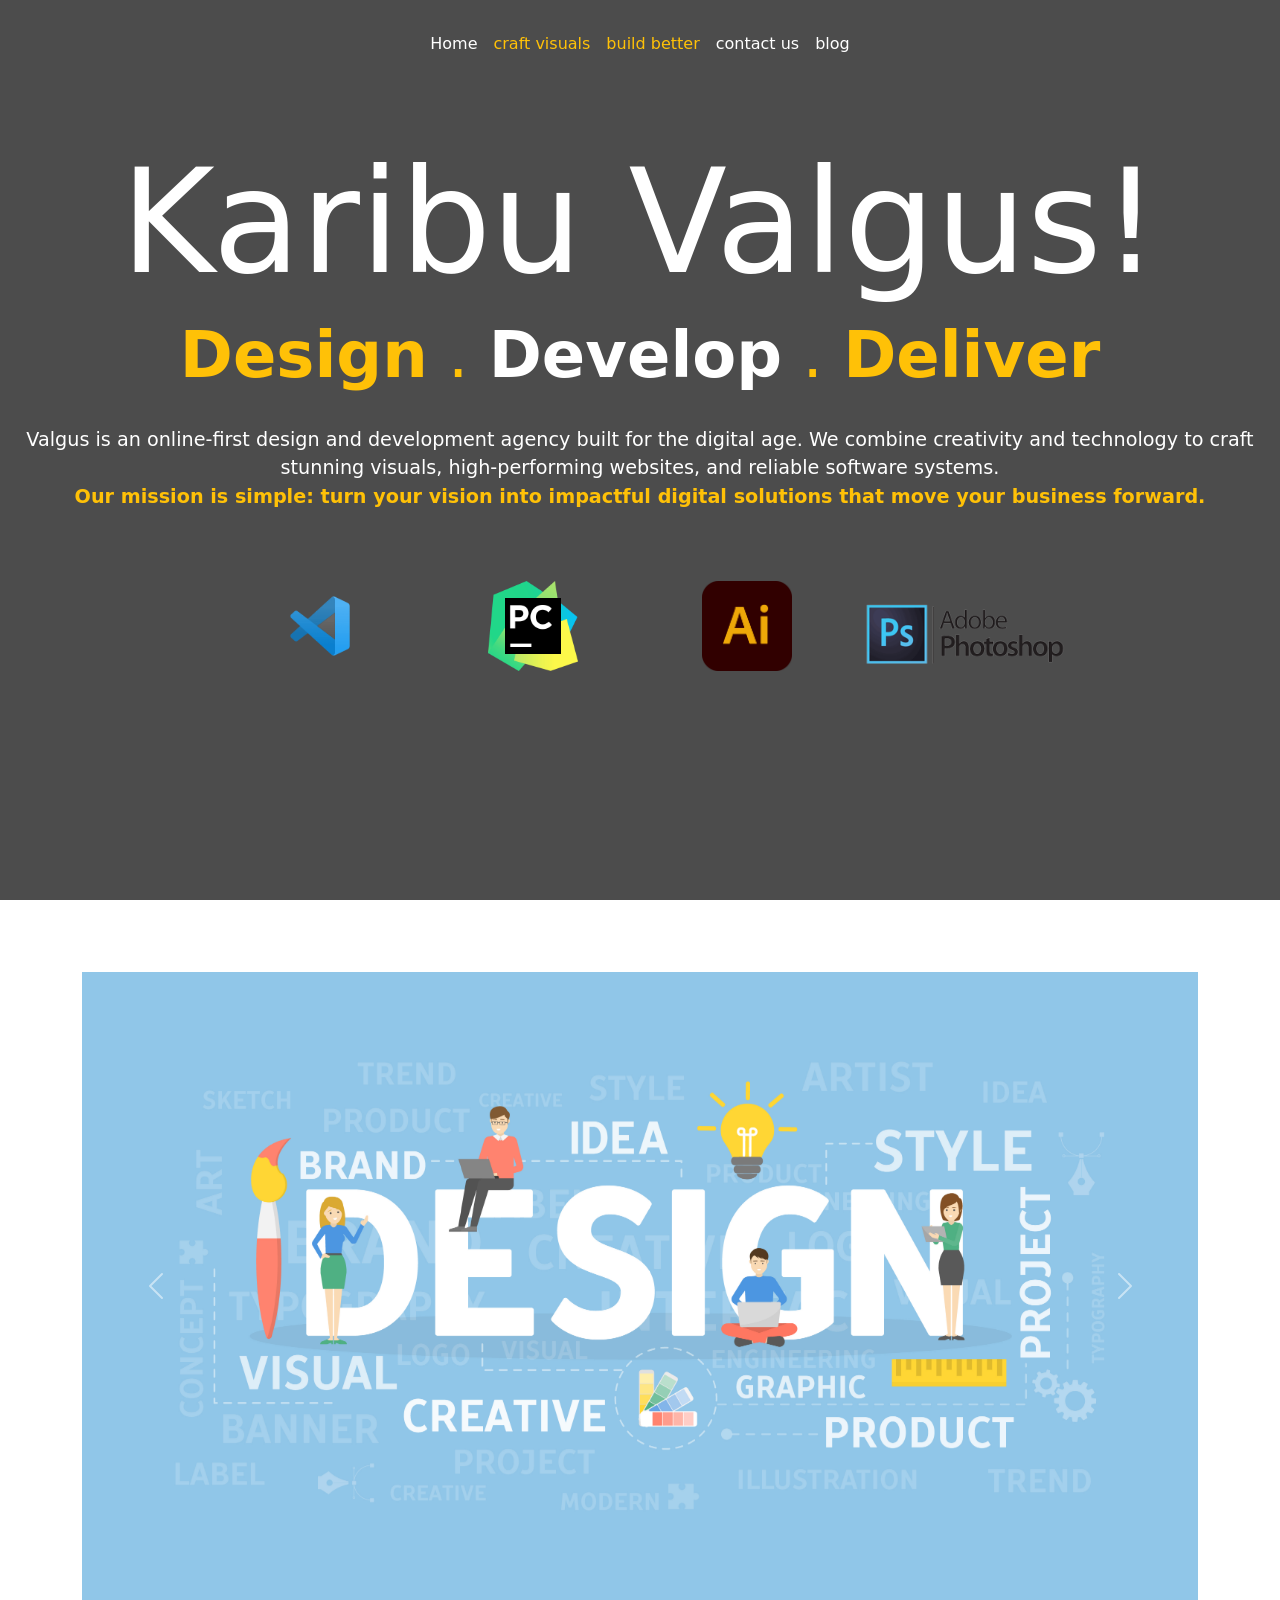
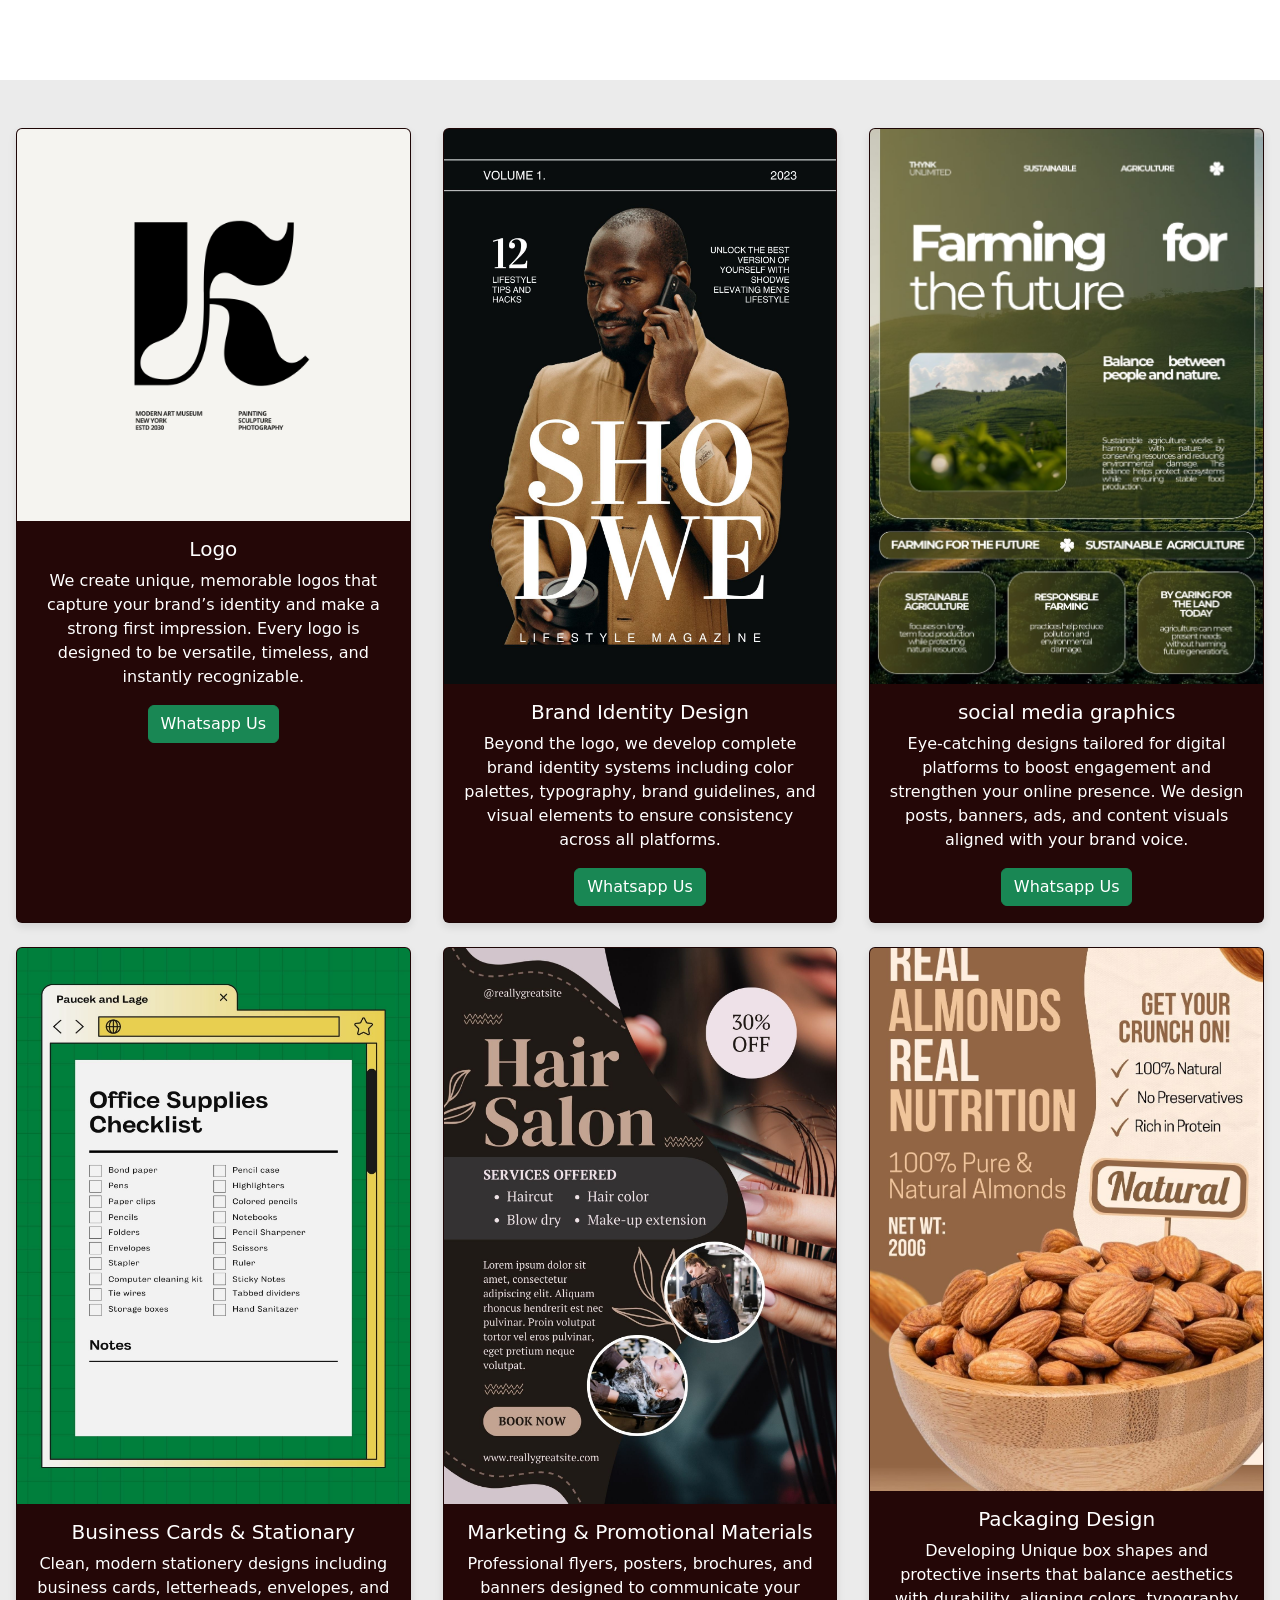
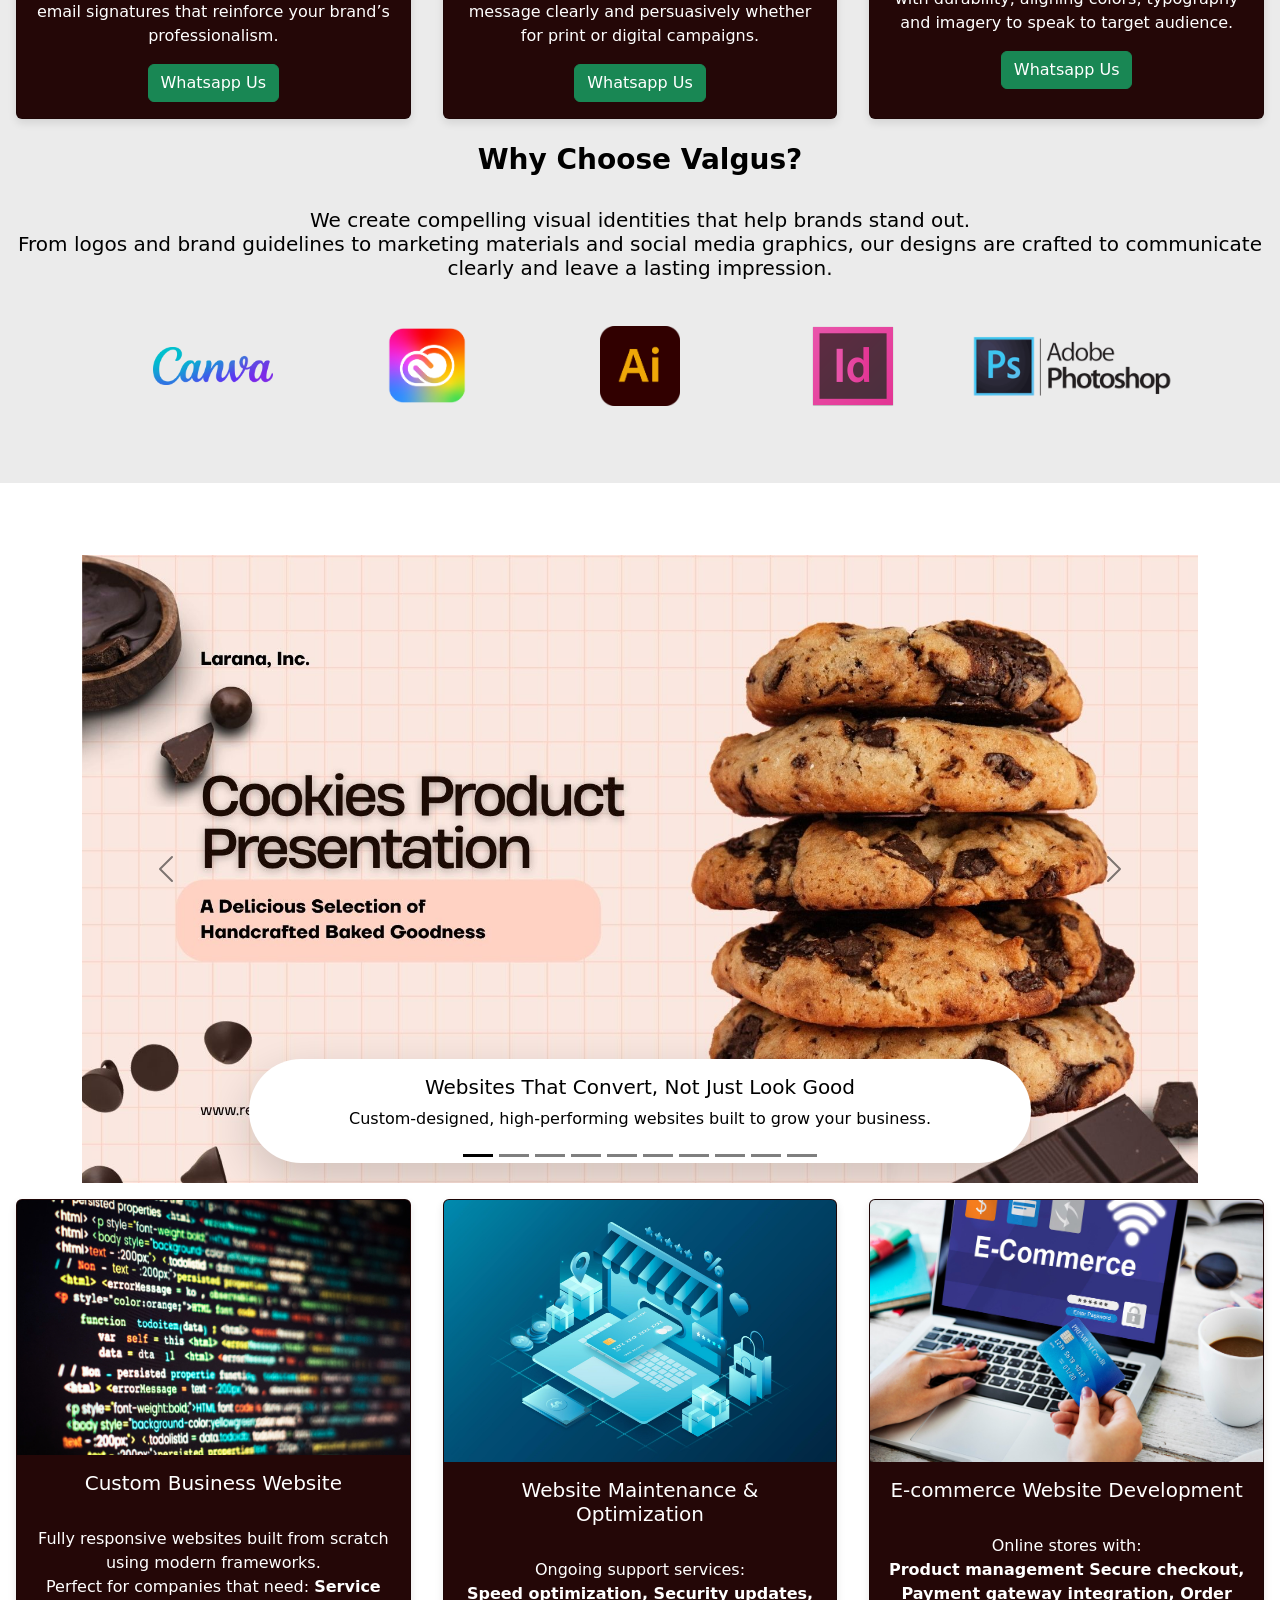
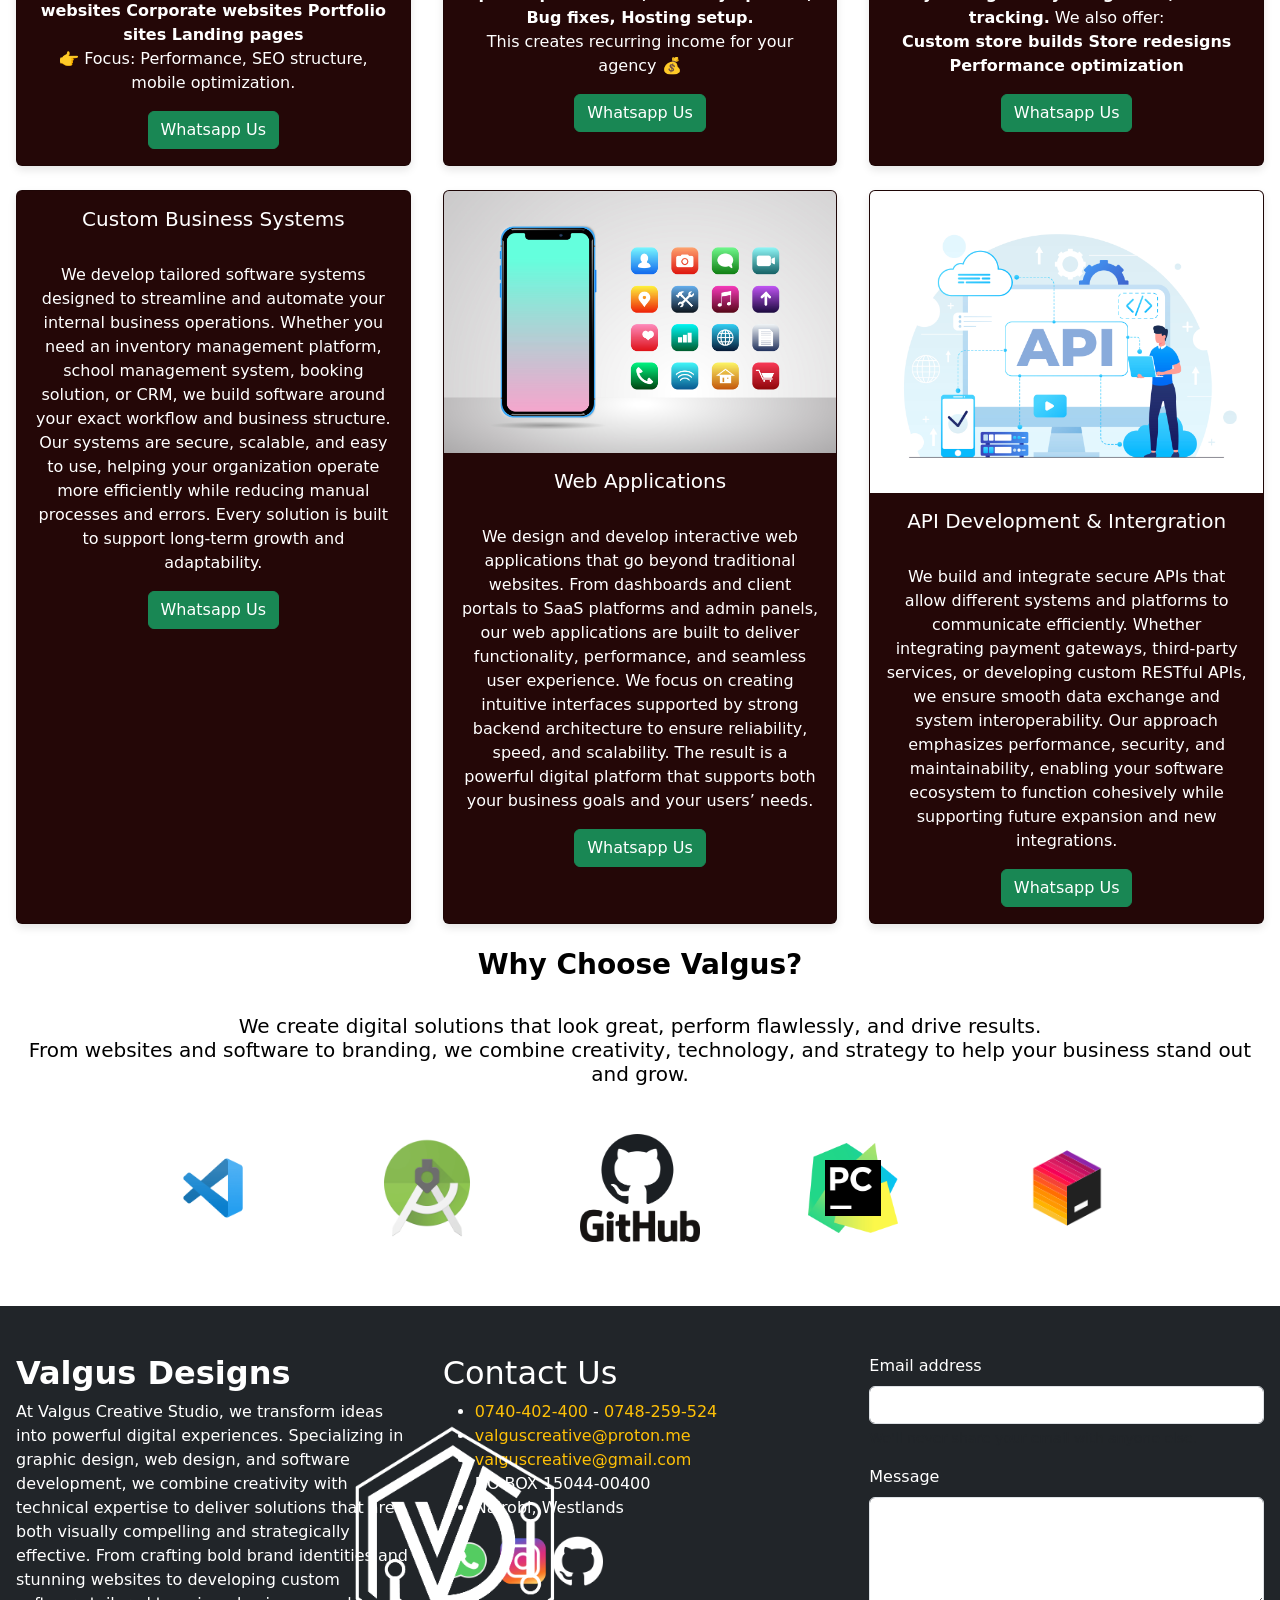
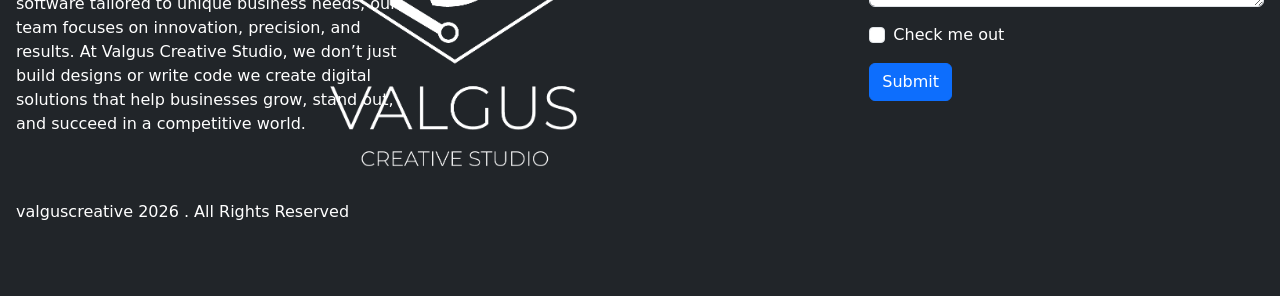
==== commit 3826fc40: "persoanlwebsite" ====
--- a/index.html
+++ b/index.html
@@ -6,8 +6,8 @@
     <meta charset="UTF-8">
     <meta name="viewport" content="width=device-width, initial-scale=1.0">
     <title>Home</title>
+    <link rel="shortcut icon" href="static/images/VALGUS.png" type="image/x-icon">
 </head>
-<link rel="shortcut icon" href="static/images/VALGUS.png" type="image/x-icon">
 <body>
     <!-- start of navbar -->
      <div class="container-fluid hero-section text-center" id="home">
@@ -49,13 +49,12 @@
       </form> -->
     </div>
 
-</nav>
-</nav>
+  </nav>
 
     <!-- end of navbar -->
     
   <!-- <div class="container-fluid mt-3 text-black bg-light text-center py-5 title-cus"> -->
-                <h1>Karibu Valgus!<h1>
+                <h1>Karibu Valgus!</h1>
                 <h3 class="text-warning"><b>Design</b> . <b class="text-white">Develop</b> . <b>Deliver</b></h3><br>
                 <p>Valgus is an online-first design and development agency built for the digital age.
                 We combine creativity and technology to craft stunning visuals, high-performing websites, and reliable software systems. <br> <b class="text-warning"> Our mission is simple: turn your vision into impactful digital solutions that move your business forward.</b></p><br><br>
@@ -75,15 +74,13 @@
             </div>
 
              <div class="col-6 col-md-2 text-black text-center">
-                <img src="static/images/toppng.com-photoshop-adobe-branding-icon-png-500x200.png" alt="" class="img-fluid" style="max-width: 280px;">
+                <img src="static/images/toppng.com-photoshop-adobe-branding-icon-png-500x200.png" alt="" class="img-fluid" style="max-width: 200px;">
             </div>
             
             </div>
 
 </div>
-        </div>
-        </div>
-        </div>
+      
 
         <div class="container-fluid bg-white text-white text-center p-5">
       <div id="carouselid" class="container carousel slide mt-2 py-3 pointer event h-100" data-bs-ride="carousel">
@@ -109,11 +106,11 @@
    
  
   </div>
-  <button class="carousel-control-prev" type="button" data-bs-target="#carouselExampleAutoplaying" data-bs-slide="prev">
+  <button class="carousel-control-prev" type="button" data-bs-target="#carouselid" data-bs-slide="prev">
     <span class="carousel-control-prev-icon" aria-hidden="true"></span>
     <span class="visually-hidden">Previous</span>
   </button>
-  <button class="carousel-control-next" type="button" data-bs-target="#carouselExampleAutoplaying" data-bs-slide="next">
+  <button class="carousel-control-next" type="button" data-bs-target="#carouselid" data-bs-slide="next">
     <span class="carousel-control-next-icon" aria-hidden="true"></span>
     <span class="visually-hidden">Next</span>
   </button>
@@ -225,7 +222,7 @@
             </div>
 
              <div class="col-6 col-md-2 text-center mb-3">
-                <img src="static/images/toppng.com-photoshop-adobe-branding-icon-png-500x200.png" alt="" class="img-fluid" style="max-width: 280px;">
+                <img src="static/images/toppng.com-photoshop-adobe-branding-icon-png-500x200.png" alt="" class="img-fluid" style="max-width: 200px;">
             </div>
             
             </div>
@@ -235,19 +232,19 @@
   <div class="container-fluid text-black bg-white text-center py-5 position-relative" id="develop">
                 <!-- <h2 class="vertical-title2">Build Better</h2> -->
     
-    <div id="carouselid" class="container carousel slide mt-2 py-3 pointer event" data-bs-ride="carousel">
-      <div id="carouselExampleCaptions" class="carousel carousel-dark slide">
+    <div id="carouseldevelop" class="container carousel slide mt-2 py-3 pointer event" data-bs-ride="carousel">
+      <div id="#carouseldevelop" class="carousel carousel-dark slide">
   <div class="carousel-indicators">
-    <button type="button" data-bs-target="#carouselExampleCaptions" data-bs-slide-to="0" class="active" aria-current="true" aria-label="Slide 1"></button>
-    <button type="button" data-bs-target="#carouselExampleCaptions" data-bs-slide-to="1" aria-label="Slide 2"></button>
-    <button type="button" data-bs-target="#carouselExampleCaptions" data-bs-slide-to="2" aria-label="Slide 3"></button>
-    <button type="button" data-bs-target="#carouselExampleCaptions" data-bs-slide-to="3" aria-label="Slide 4"></button>
-    <button type="button" data-bs-target="#carouselExampleCaptions" data-bs-slide-to="4" aria-label="Slide 5"></button>
-    <button type="button" data-bs-target="#carouselExampleCaptions" data-bs-slide-to="5" aria-label="Slide 6"></button>
-    <button type="button" data-bs-target="#carouselExampleCaptions" data-bs-slide-to="6" aria-label="Slide 7"></button>
-    <button type="button" data-bs-target="#carouselExampleCaptions" data-bs-slide-to="7" aria-label="Slide 8"></button>
-    <button type="button" data-bs-target="#carouselExampleCaptions" data-bs-slide-to="8" aria-label="Slide 9"></button>
-    <button type="button" data-bs-target="#carouselExampleCaptions" data-bs-slide-to="9" aria-label="Slide 10"></button>
+    <button type="button" data-bs-target="#carouseldevelop" data-bs-slide-to="0" class="active" aria-current="true" aria-label="Slide 1"></button>
+    <button type="button" data-bs-target="#carouseldevelop" data-bs-slide-to="1" aria-label="Slide 2"></button>
+    <button type="button" data-bs-target="#carouseldevelop" data-bs-slide-to="2" aria-label="Slide 3"></button>
+    <button type="button" data-bs-target="#carouseldevelop" data-bs-slide-to="3" aria-label="Slide 4"></button>
+    <button type="button" data-bs-target="#carouseldevelop" data-bs-slide-to="4" aria-label="Slide 5"></button>
+    <button type="button" data-bs-target="#carouseldevelop" data-bs-slide-to="5" aria-label="Slide 6"></button>
+    <button type="button" data-bs-target="#carouseldevelop" data-bs-slide-to="6" aria-label="Slide 7"></button>
+    <button type="button" data-bs-target="#carouseldevelop" data-bs-slide-to="7" aria-label="Slide 8"></button>
+    <button type="button" data-bs-target="#carouseldevelop" data-bs-slide-to="8" aria-label="Slide 9"></button>
+    <button type="button" data-bs-target="#carouseldevelop" data-bs-slide-to="9" aria-label="Slide 10"></button>
   </div>
   <div class="carousel-inner">
     <div class="carousel-item active">
@@ -321,11 +318,11 @@
       </div>
     </div>
   </div>
-  <button class="carousel-control-prev" type="button" data-bs-target="#carouselExampleCaptions" data-bs-slide="prev">
+  <button class="carousel-control-prev" type="button" data-bs-target="#carouseldevelop" data-bs-slide="prev">
     <span class="carousel-control-prev-icon" aria-hidden="true"></span>
     <span class="visually-hidden">Previous</span>
   </button>
-  <button class="carousel-control-next" type="button" data-bs-target="#carouselExampleCaptions" data-bs-slide="next">
+  <button class="carousel-control-next" type="button" data-bs-target="#carouseldevelop" data-bs-slide="next">
     <span class="carousel-control-next-icon" aria-hidden="true"></span>
     <span class="visually-hidden">Next</span>
   </button>
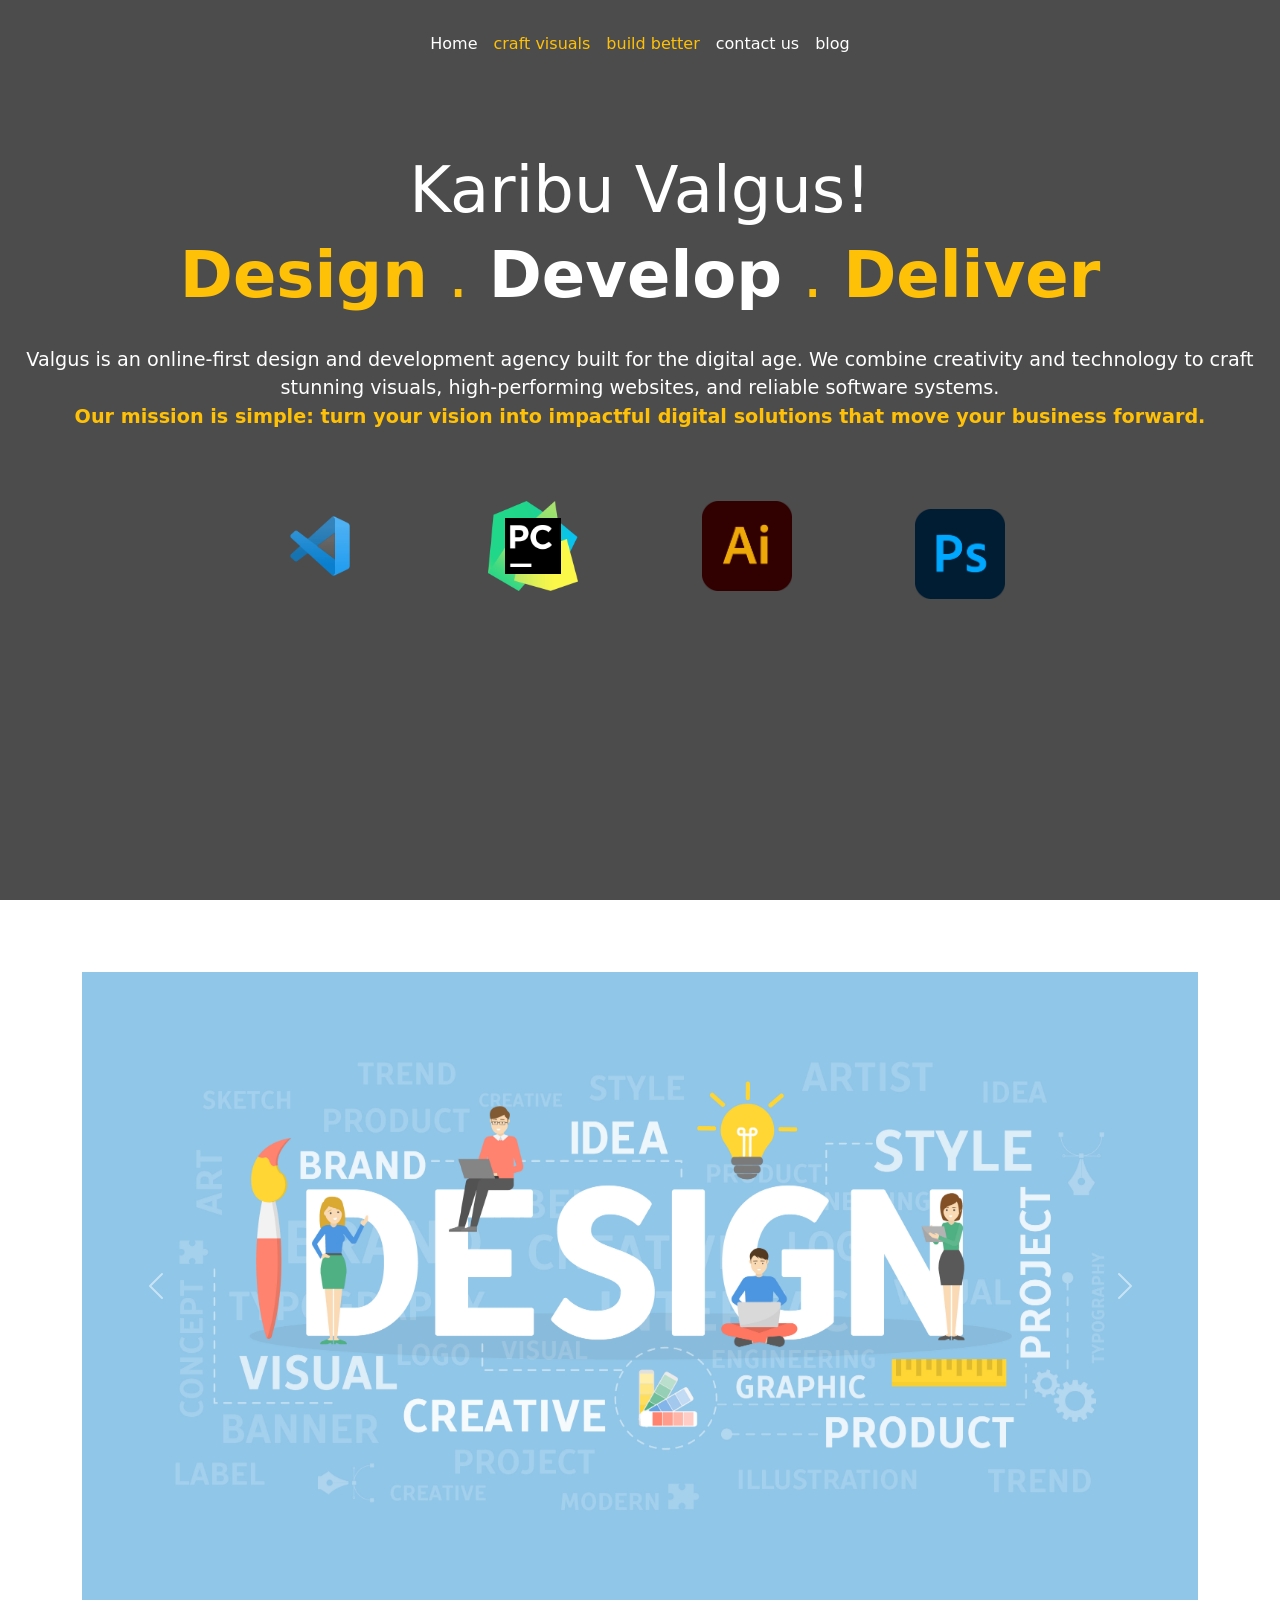
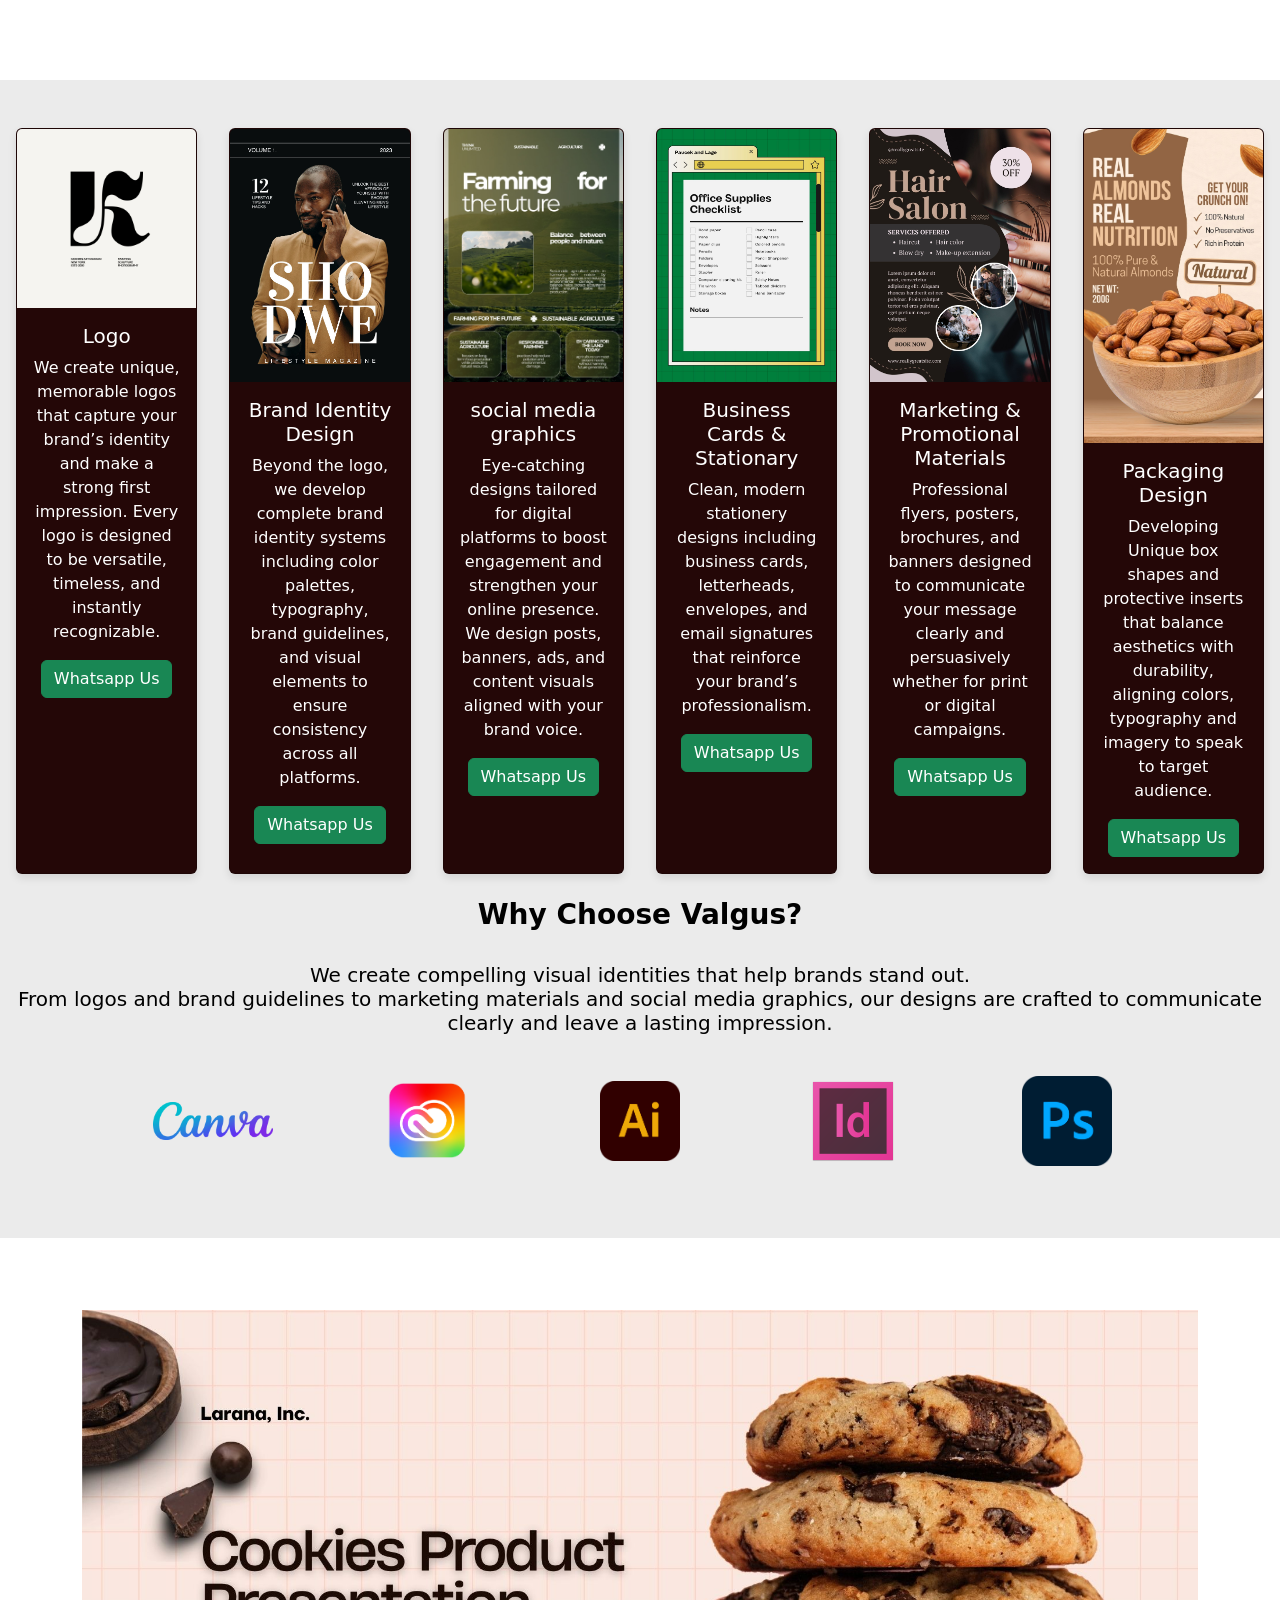
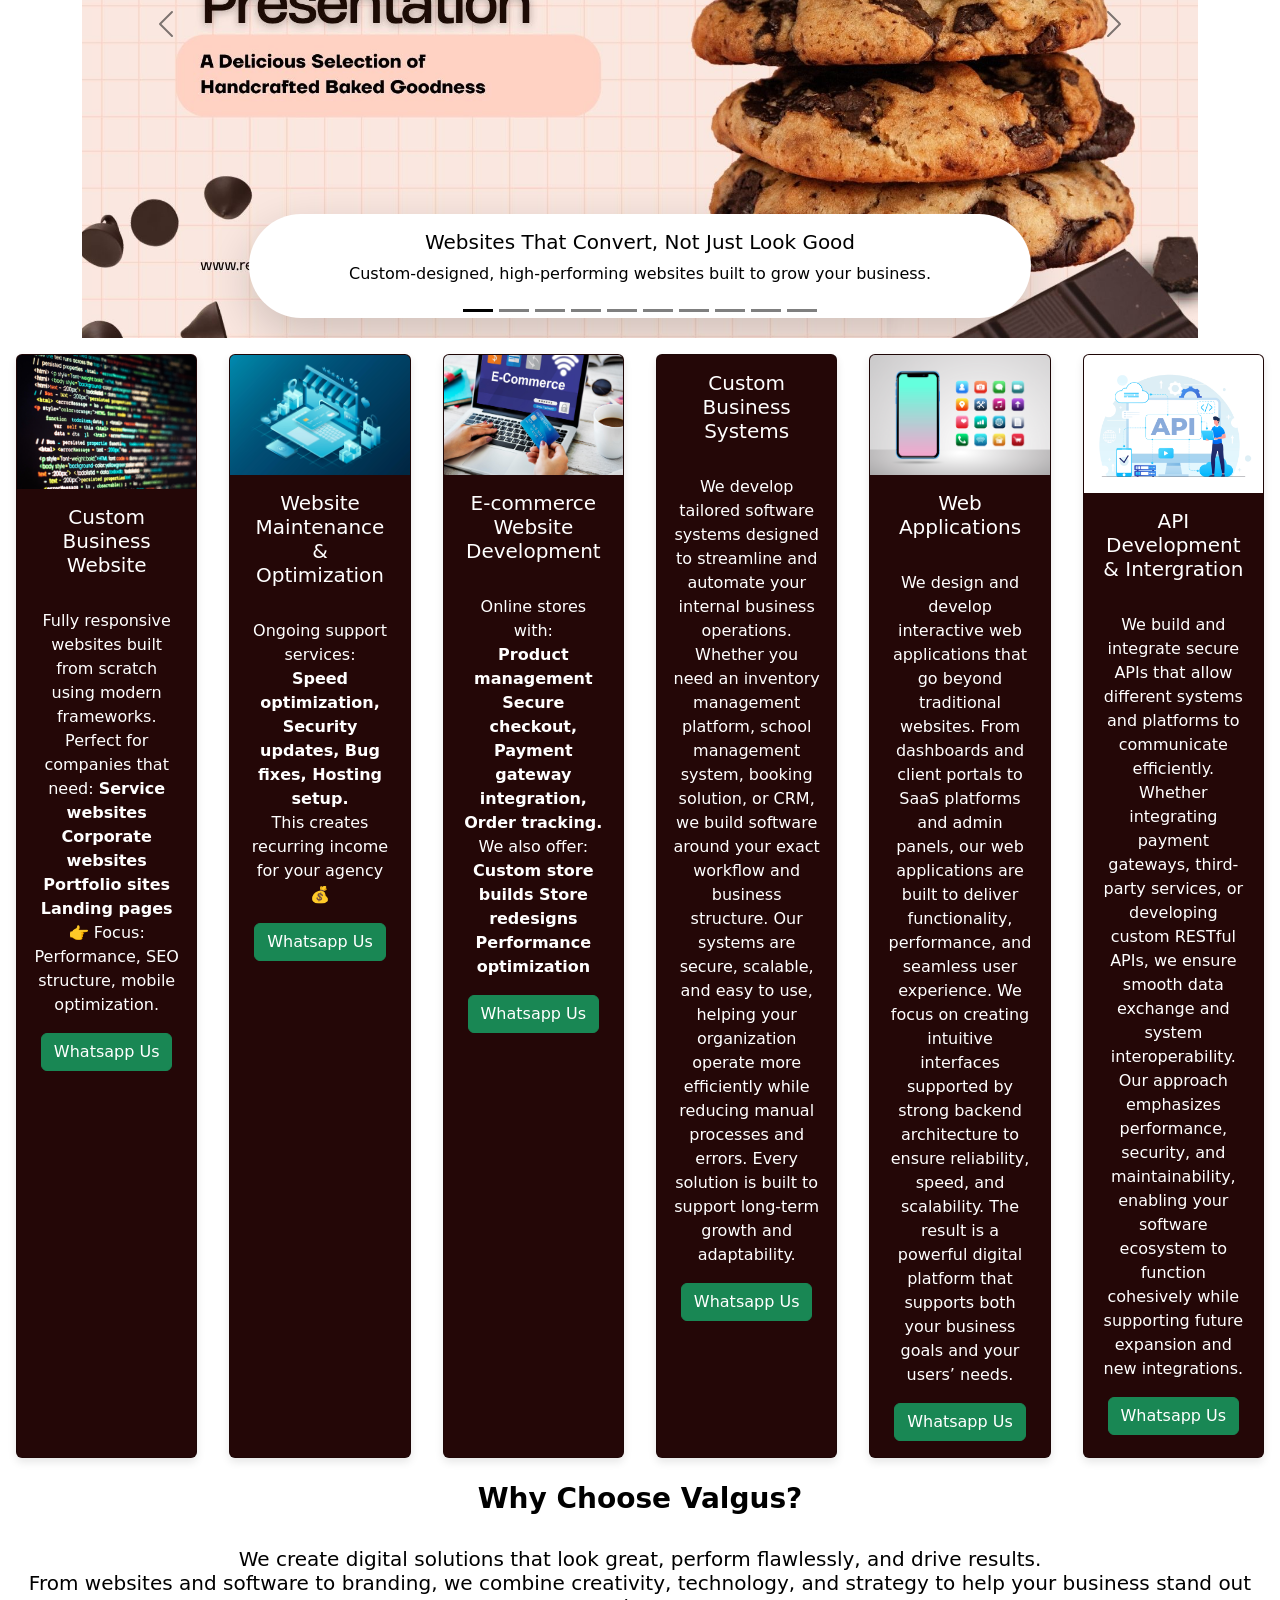
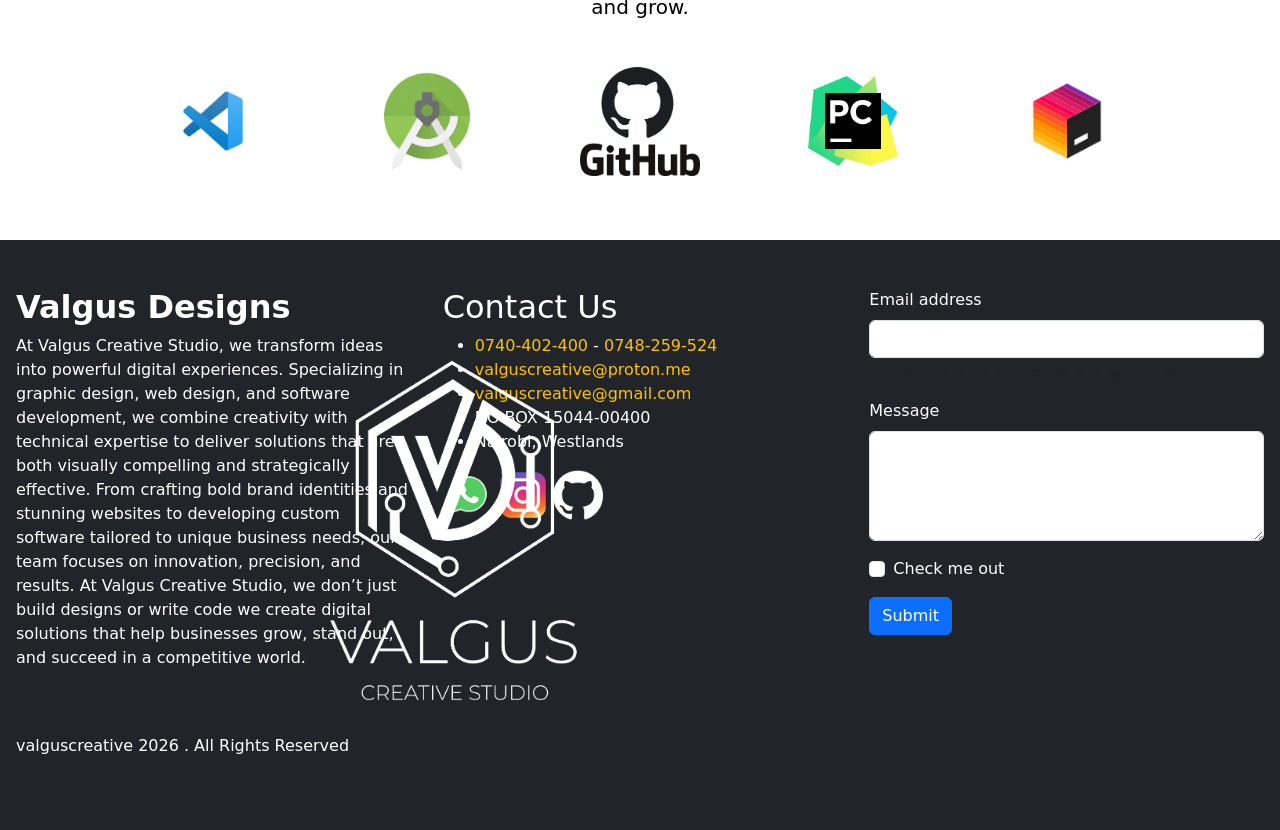
==== commit 562f6e65: "personalwebsite" ====
--- a/index.html
+++ b/index.html
@@ -74,7 +74,7 @@
             </div>
 
              <div class="col-6 col-md-2 text-black text-center">
-                <img src="static/images/toppng.com-photoshop-adobe-branding-icon-png-500x200.png" alt="" class="img-fluid" style="max-width: 200px;">
+                <img src="static/images/Adobe-Photoshop-Icon-PNG.png" alt="" class="img-fluid" style="max-width: 90px;">
             </div>
             
             </div>
@@ -130,7 +130,7 @@
         
         <div class="row d-flex justify-content-center g-4">
         
-  <div class="col-sm-12 col-md-6 col-lg-4 px-3">
+  <div class="col-sm-6 col-md-3 col-lg-2 px-3">
     <div class="card my-card h-100 bg-maroon text-white">
   <img src="static/images/Black White Minimal Simple Bold  Modern Professional Photography Letter K Museum Logo.jpg" class="card-img-top img-fluid" alt="">
       <div class="card-body">
@@ -141,7 +141,7 @@
     </div>
     </div>
   
-   <div class="col-sm-12 col-md-6 col-lg-4 px-3">
+   <div class="col-sm-6 col-md-3 col-lg-2 px-3">
     <div class="card my-card h-100 bg-maroon text-white">
   <img src="static/images/Black and White Fashion Magazine Cover.jpg" class="card-img-top img-fluid" alt="">
       <div class="card-body">
@@ -153,7 +153,7 @@
     </div>
   
 
-   <div class="col-sm-12 col-md-6 col-lg-4 px-3">
+   <div class="col-sm-6 col-md-3 col-lg-2 px-3">
     <div class="card my-card h-100 bg-maroon text-white">
   <img src="static/images/White and Green Modern Agriculture Poster .jpg" class="card-img-top img-fluid" alt="">
       <div class="card-body">
@@ -163,7 +163,7 @@
       </div>
     </div>
   </div>
-  <div class="col-sm-12 col-md-6 col-lg-4 px-3">
+  <div class="col-sm-6 col-md-3 col-lg-2 px-3">
     <div class="card my-card h-100 bg-maroon text-white">
   <img src="static/images/White Black Modern with Grid Background Stationary Checklist.jpg" class="card-img-top img-fluid" alt="">
       <div class="card-body">
@@ -174,7 +174,7 @@
     </div>
   </div>
   
-   <div class="col-sm-12 col-md-6 col-lg-4 px-3">
+   <div class="col-sm-6 col-md-3 col-lg-2 px-3">
     <div class="card my-card h-100 bg-maroon text-white">
   <img src="static/images/Brown and White Modern Hair Salon Flyer.jpg" class="card-img-top img-fluid" alt="">
       <div class="card-body">
@@ -185,7 +185,7 @@
     </div>
   </div>
 
-   <div class="col-sm-12 col-md-6 col-lg-4 px-3">
+   <div class="col-sm-6 col-md-3 col-lg-2 px-3">
     <div class="card my-card h-100 bg-maroon text-white">
   <img src="static/images/Brown Simple Almonds Resealable Pouch.jpg" class="card-img-top img-fluid" alt="" style="height: auto; max-height: 543px; object-fit: cover;">
       <div class="card-body">
@@ -222,7 +222,7 @@
             </div>
 
              <div class="col-6 col-md-2 text-center mb-3">
-                <img src="static/images/toppng.com-photoshop-adobe-branding-icon-png-500x200.png" alt="" class="img-fluid" style="max-width: 200px;">
+                <img src="static/images/Adobe-Photoshop-Icon-PNG.png" alt="" class="img-fluid" style="max-width: 90px;">
             </div>
             
             </div>
@@ -334,7 +334,7 @@
 
 <div class="row d-flex justify-content-center g-4">
 
-   <div class="col-sm-12 col-md-6 col-lg-4 px-3">
+   <div class="col-sm-6 col-md-3 col-lg-2 px-3">
     <div class="card my-card h-100 bg-maroon text-white">
   <img src="static/images/138060.jpg" class="card-img-top img-fluid" alt="" style="height: auto; max-height: 255px; object-fit: cover;">
       <div class="card-body">
@@ -353,7 +353,7 @@
     </div>
     </div>
 
-   <div class="col-sm-12 col-md-6 col-lg-4 px-3">
+   <div class="col-sm-6 col-md-3 col-lg-2 px-3">
     <div class="card my-card h-100 bg-maroon text-white">
   <img src="static/images/8626705_3955595.jpg" class="card-img-top img-fluid" alt="">
       <div class="card-body">
@@ -371,7 +371,7 @@
 
 
   
-     <div class="col-sm-12 col-md-6 col-lg-4 px-3">
+     <div class="col-sm-6 col-md-3 col-lg-2 px-3">
     <div class="card my-card h-100 bg-maroon text-white">
   <img src="static/images/127604.jpg" class="card-img-top img-fluid" alt="">
       <div class="card-body">
@@ -391,7 +391,7 @@
     </div>
   
 
-  <div class="col-sm-12 col-md-6 col-lg-4 px-3">
+  <div class="col-sm-6 col-md-3 col-lg-2 px-3">
     <div class="card my-card h-100 bg-maroon text-white">
   <img src="static/images/37916065_2210.i039.005.S.m004.c13.data economy isometric.jpg" class="card-img-top img-fluid" alt="">
       <div class="card-body">
@@ -403,7 +403,7 @@
     </div>
     </div>
 
-   <div class="col-sm-12 col-md-6 col-lg-4 px-3">
+   <div class="col-sm-6 col-md-3 col-lg-2 px-3">
     <div class="card my-card h-100 bg-maroon text-white">
   <img src="static/images/6208007_3213697.jpg" class="card-img-top img-fluid" alt="">
       <div class="card-body">
@@ -415,7 +415,7 @@
     </div>
     </div>
 
-    <div class="col-sm-12 col-md-6 col-lg-4 px-3">
+    <div class="col-sm-6 col-md-3 col-lg-2 px-3">
     <div class="card my-card h-100 bg-maroon text-white">
   <img src="static/images/25225792_7015995.jpg" class="card-img-top img-fluid" alt="">
       <div class="card-body">
--- a/static/css/custom.css
+++ b/static/css/custom.css
@@ -96,11 +96,11 @@
     background: transparent !important;
 }
 .hero-section h1{
-  font-size: 9rem;
-  padding-top: 4rem;
+  padding-top: 5rem;
+  font-size: 5vw;
 }
 .hero-section h3{
-  font-size: 4rem;
+ font-size: 5vw;
 }
 .hero-section p{
   font-size: 1.2rem;
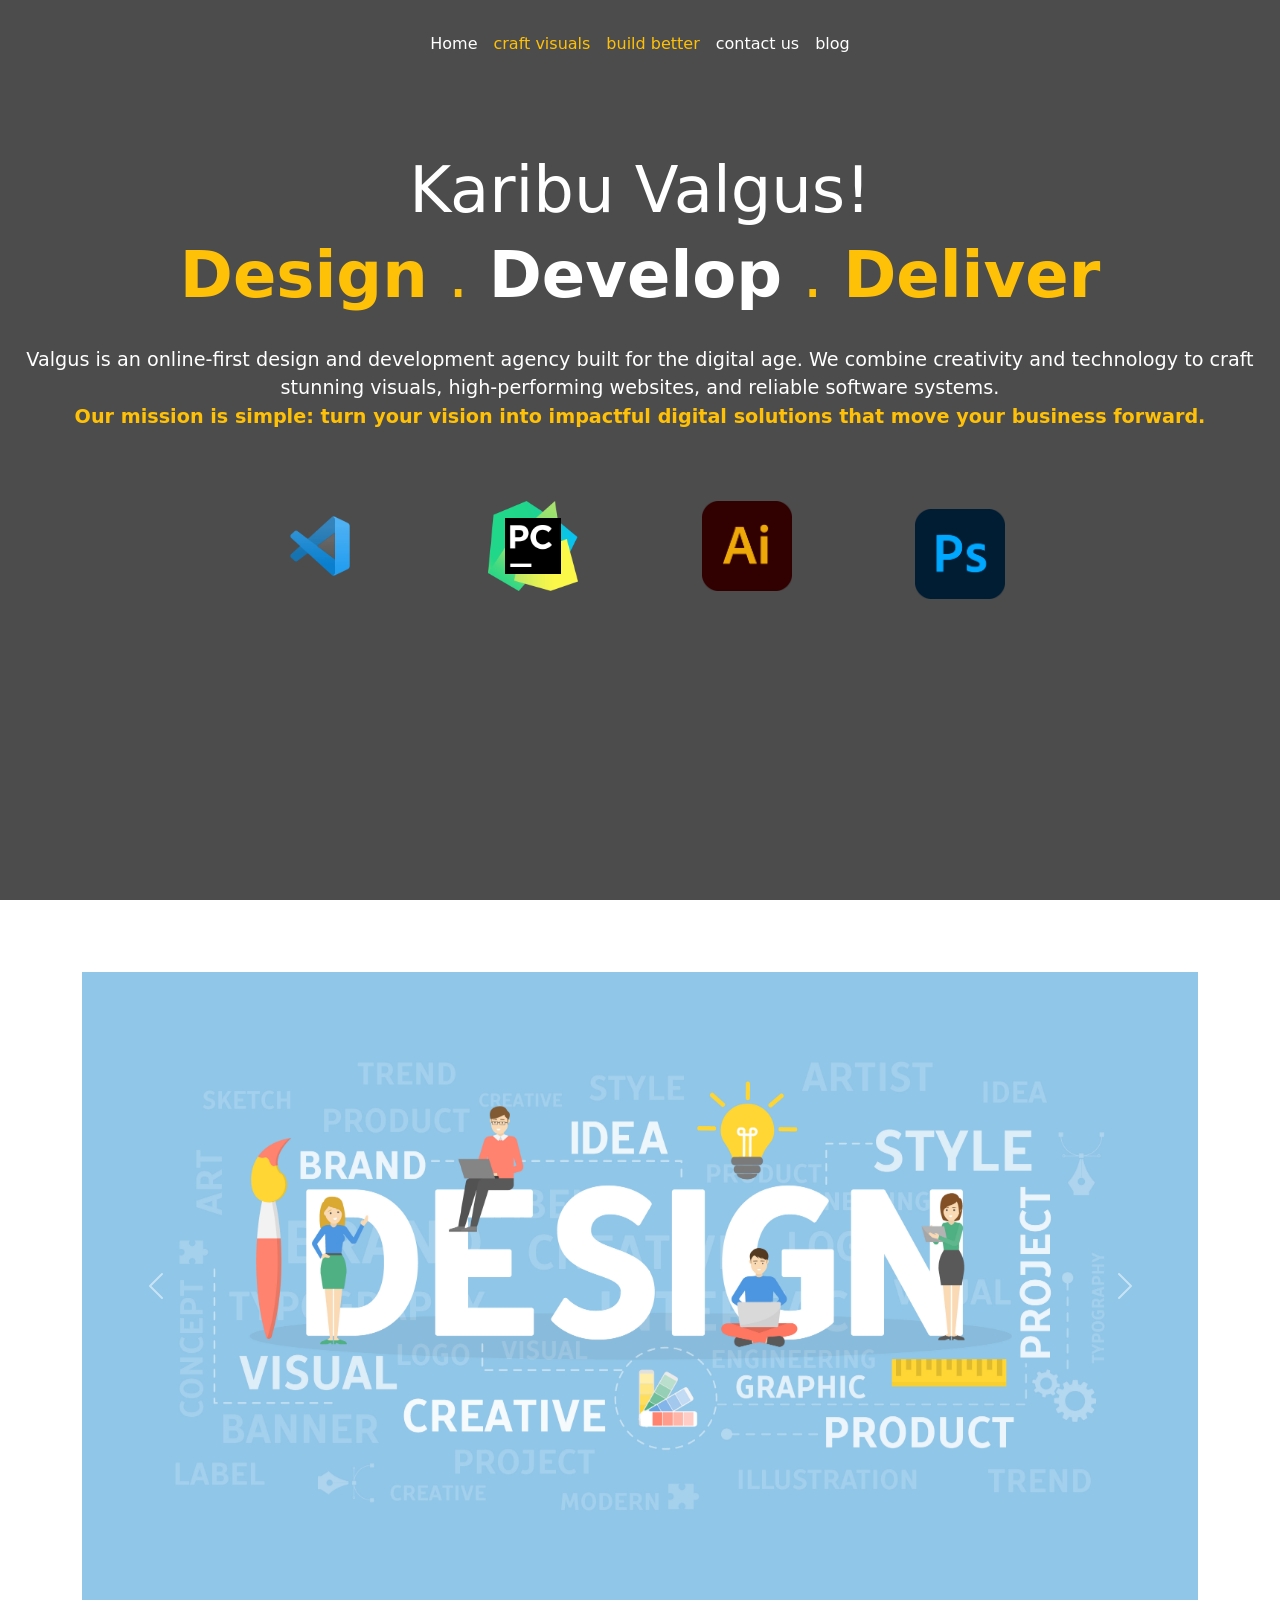
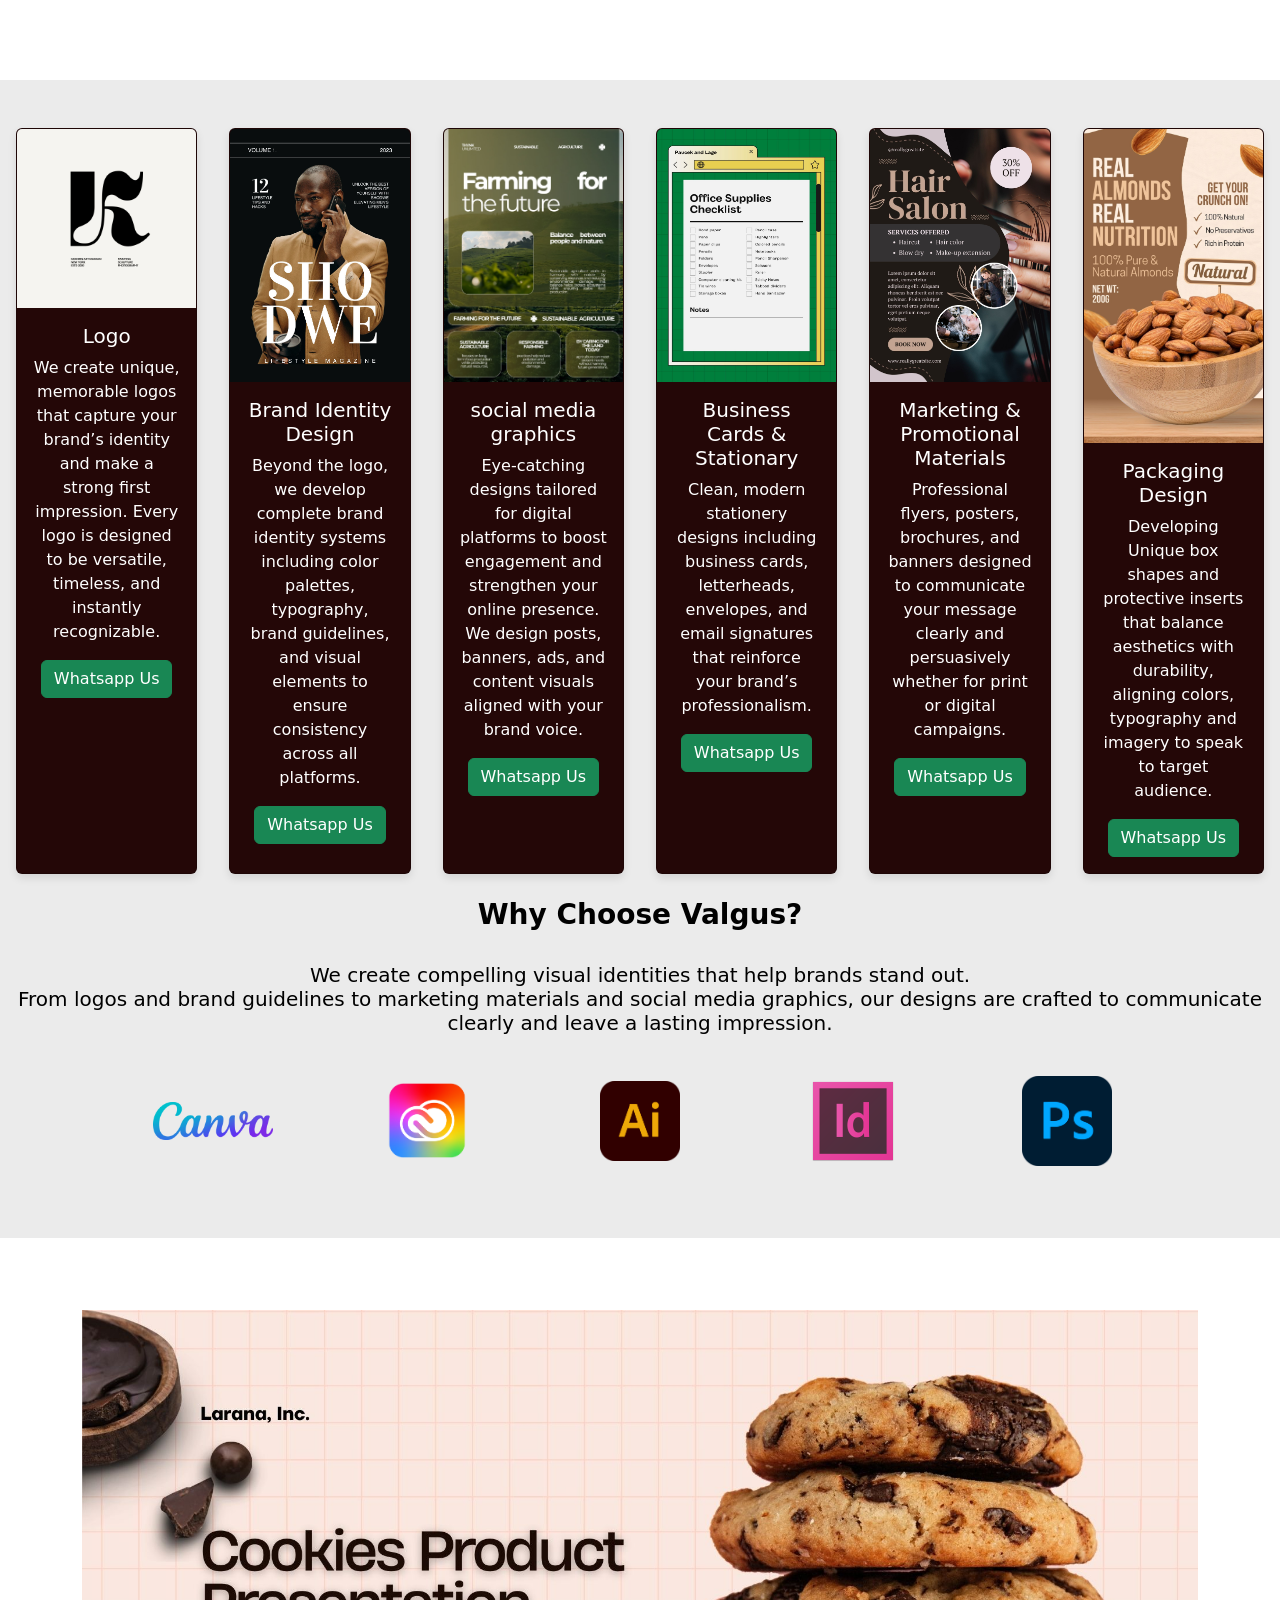
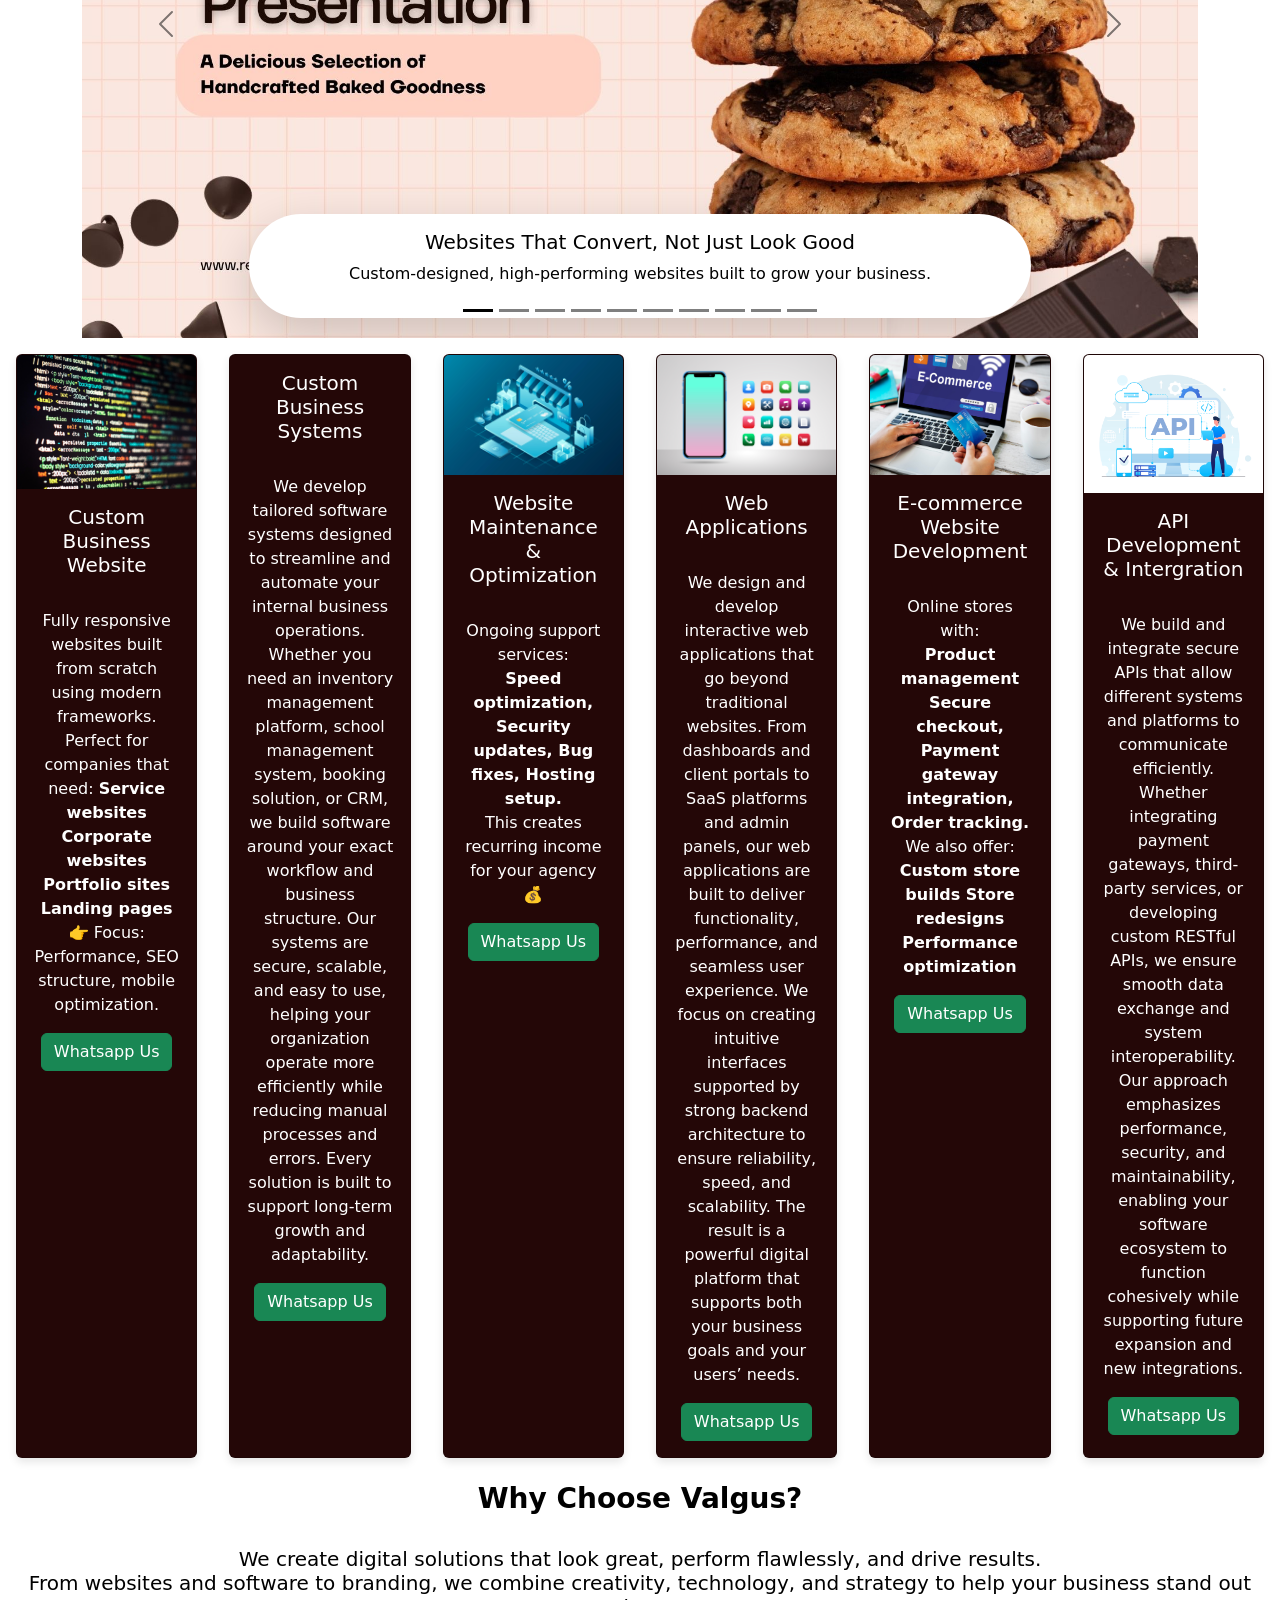
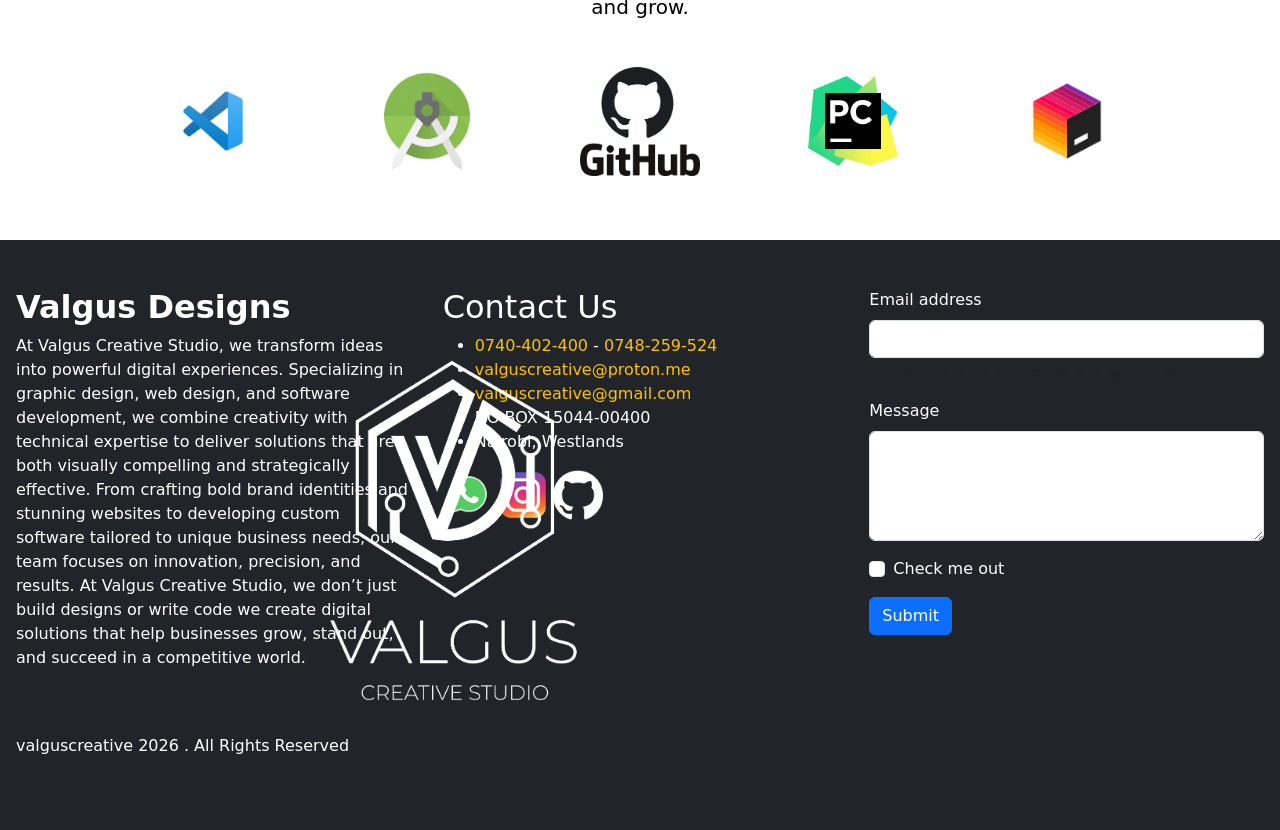
==== commit 2f4c41e3: "personalwebsite" ====
--- a/index.html
+++ b/index.html
@@ -353,6 +353,18 @@
     </div>
     </div>
 
+      <div class="col-sm-6 col-md-3 col-lg-2 px-3">
+    <div class="card my-card h-100 bg-maroon text-white">
+  <img src="static/images/37916065_2210.i039.005.S.m004.c13.data economy isometric.jpg" class="card-img-top img-fluid" alt="">
+      <div class="card-body">
+        <h5 class="card-title">Custom Business Systems</h5><br>
+        <p class="card-text">We develop tailored software systems designed to streamline and automate your internal business operations. Whether you need an inventory management platform, school management system, booking solution, or CRM, we build software around your exact workflow and business structure. Our systems are secure, scalable, and easy to use, helping your organization operate more efficiently while reducing manual processes and errors. Every solution is built to support long-term growth and adaptability.
+</p>
+        <a href="https://wa.me/254740402400" target="_blank" class="btn btn-success">Whatsapp Us</a>
+      </div>
+    </div>
+    </div>
+
    <div class="col-sm-6 col-md-3 col-lg-2 px-3">
     <div class="card my-card h-100 bg-maroon text-white">
   <img src="static/images/8626705_3955595.jpg" class="card-img-top img-fluid" alt="">
@@ -363,6 +375,18 @@
 Security updates, 
 Bug fixes, 
 Hosting setup.</b> <br>This creates recurring income for your agency 💰
+</p>
+        <a href="https://wa.me/254740402400" target="_blank" class="btn btn-success">Whatsapp Us</a>
+      </div>
+    </div>
+    </div>
+
+    <div class="col-sm-6 col-md-3 col-lg-2 px-3">
+    <div class="card my-card h-100 bg-maroon text-white">
+  <img src="static/images/6208007_3213697.jpg" class="card-img-top img-fluid" alt="">
+      <div class="card-body">
+        <h5 class="card-title">Web Applications</h5><br>
+        <p class="card-text">We design and develop interactive web applications that go beyond traditional websites. From dashboards and client portals to SaaS platforms and admin panels, our web applications are built to deliver functionality, performance, and seamless user experience. We focus on creating intuitive interfaces supported by strong backend architecture to ensure reliability, speed, and scalability. The result is a powerful digital platform that supports both your business goals and your users’ needs.
 </p>
         <a href="https://wa.me/254740402400" target="_blank" class="btn btn-success">Whatsapp Us</a>
       </div>
@@ -384,31 +408,6 @@
 <b>Custom store builds
 Store redesigns
 Performance optimization</b>
-</p>
-        <a href="https://wa.me/254740402400" target="_blank" class="btn btn-success">Whatsapp Us</a>
-      </div>
-    </div>
-    </div>
-  
-
-  <div class="col-sm-6 col-md-3 col-lg-2 px-3">
-    <div class="card my-card h-100 bg-maroon text-white">
-  <img src="static/images/37916065_2210.i039.005.S.m004.c13.data economy isometric.jpg" class="card-img-top img-fluid" alt="">
-      <div class="card-body">
-        <h5 class="card-title">Custom Business Systems</h5><br>
-        <p class="card-text">We develop tailored software systems designed to streamline and automate your internal business operations. Whether you need an inventory management platform, school management system, booking solution, or CRM, we build software around your exact workflow and business structure. Our systems are secure, scalable, and easy to use, helping your organization operate more efficiently while reducing manual processes and errors. Every solution is built to support long-term growth and adaptability.
-</p>
-        <a href="https://wa.me/254740402400" target="_blank" class="btn btn-success">Whatsapp Us</a>
-      </div>
-    </div>
-    </div>
-
-   <div class="col-sm-6 col-md-3 col-lg-2 px-3">
-    <div class="card my-card h-100 bg-maroon text-white">
-  <img src="static/images/6208007_3213697.jpg" class="card-img-top img-fluid" alt="">
-      <div class="card-body">
-        <h5 class="card-title">Web Applications</h5><br>
-        <p class="card-text">We design and develop interactive web applications that go beyond traditional websites. From dashboards and client portals to SaaS platforms and admin panels, our web applications are built to deliver functionality, performance, and seamless user experience. We focus on creating intuitive interfaces supported by strong backend architecture to ensure reliability, speed, and scalability. The result is a powerful digital platform that supports both your business goals and your users’ needs.
 </p>
         <a href="https://wa.me/254740402400" target="_blank" class="btn btn-success">Whatsapp Us</a>
       </div>
